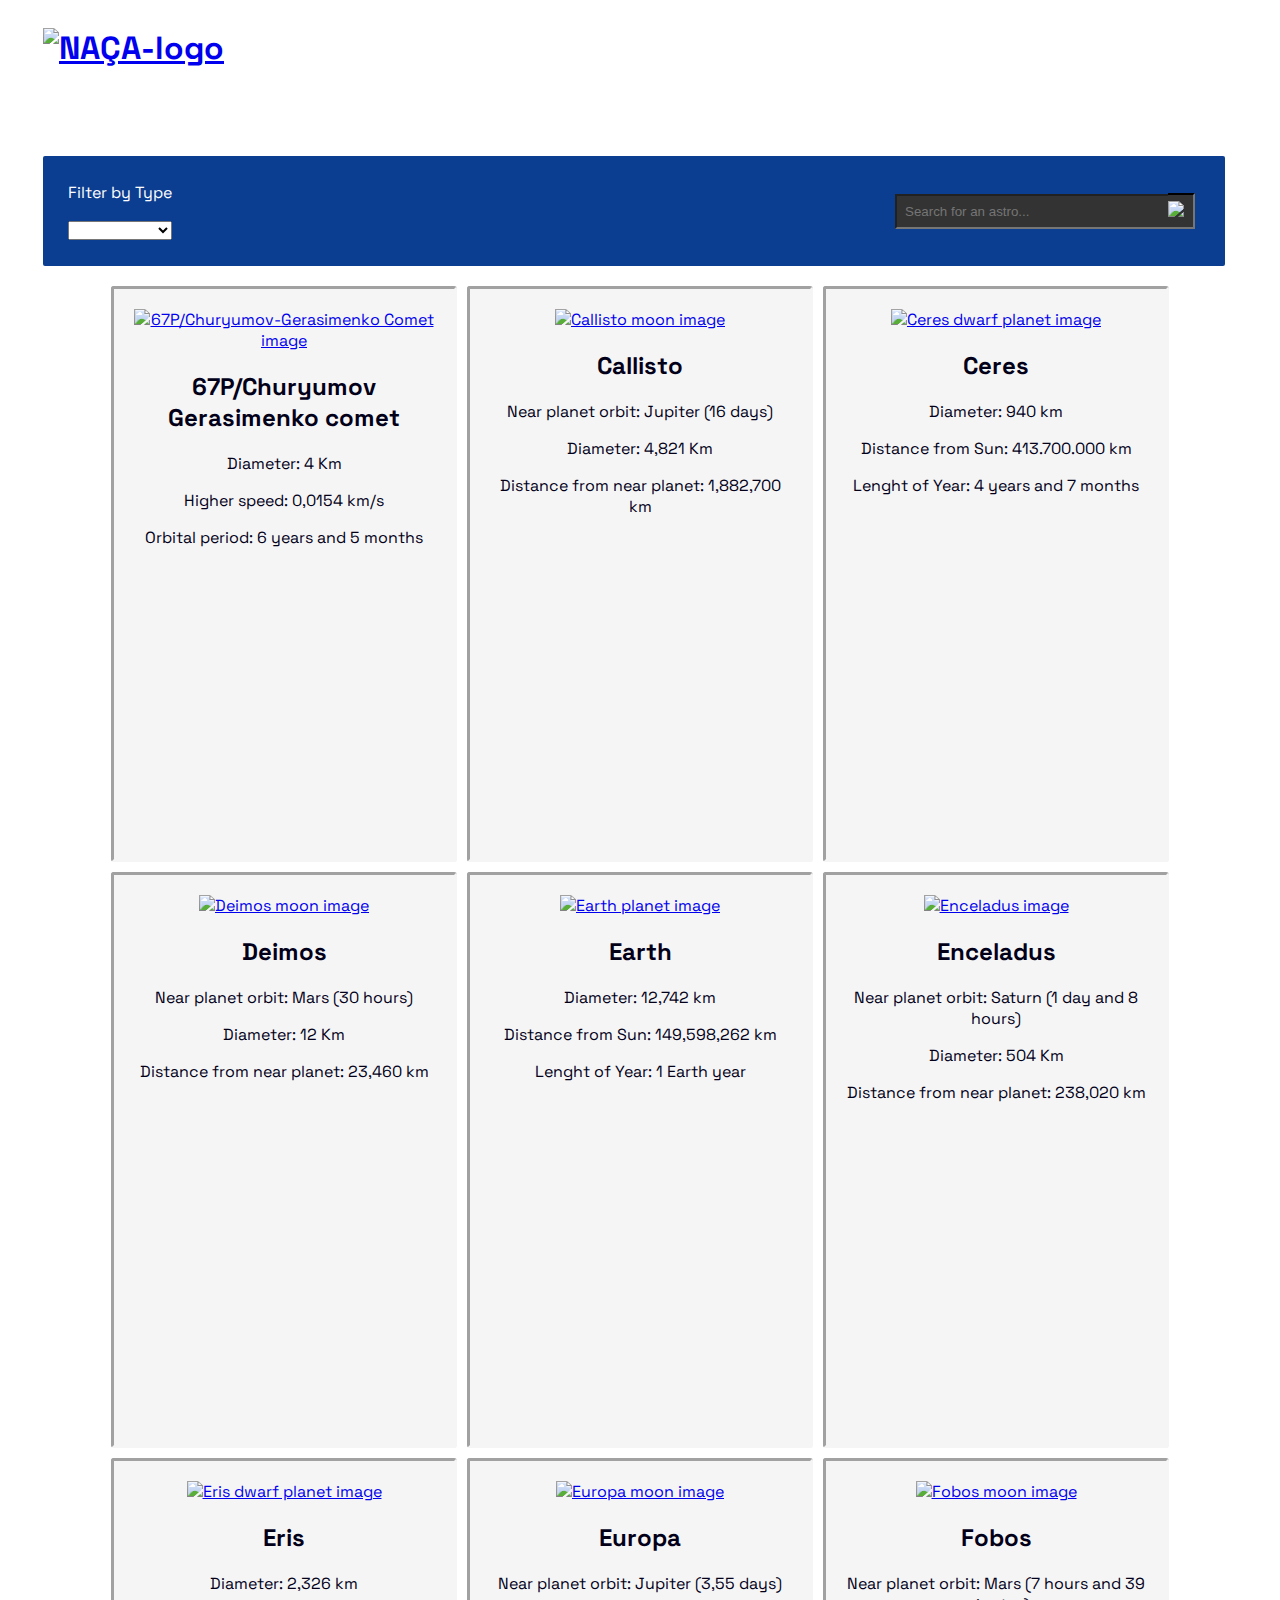
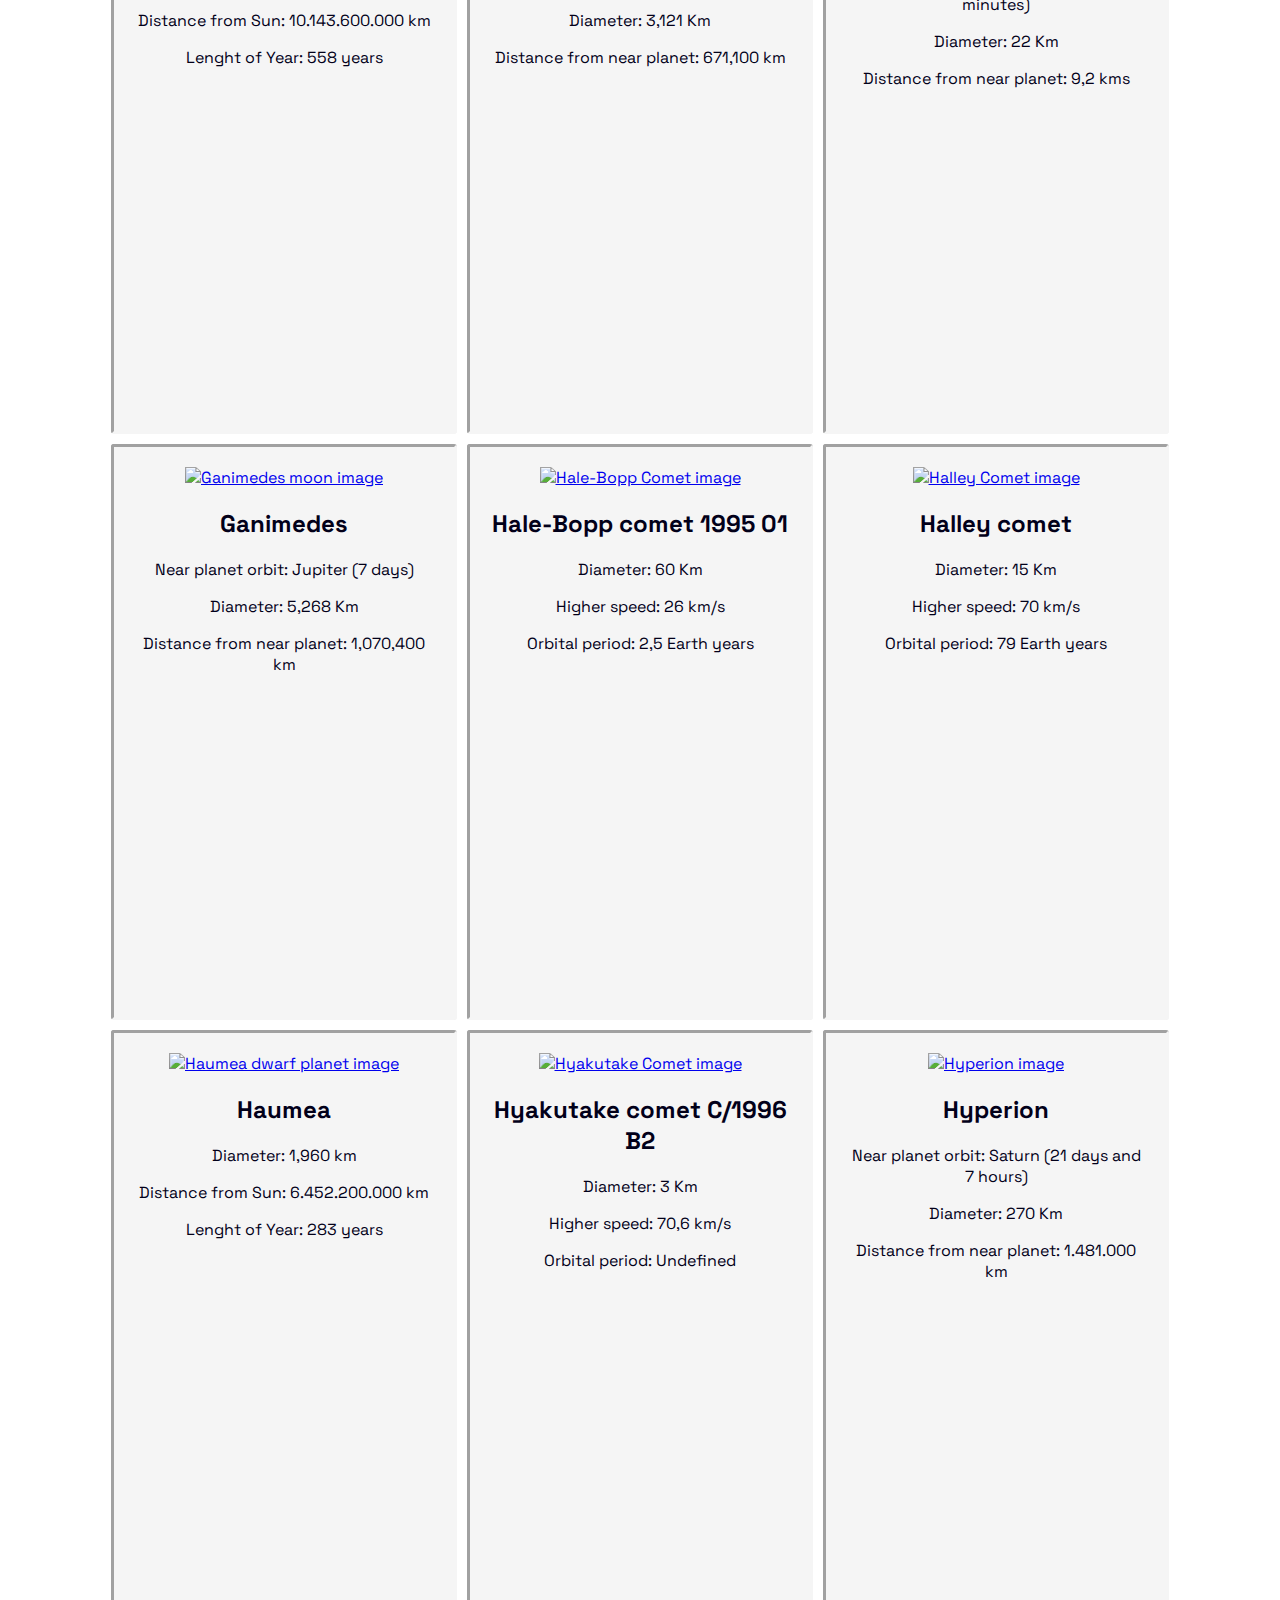
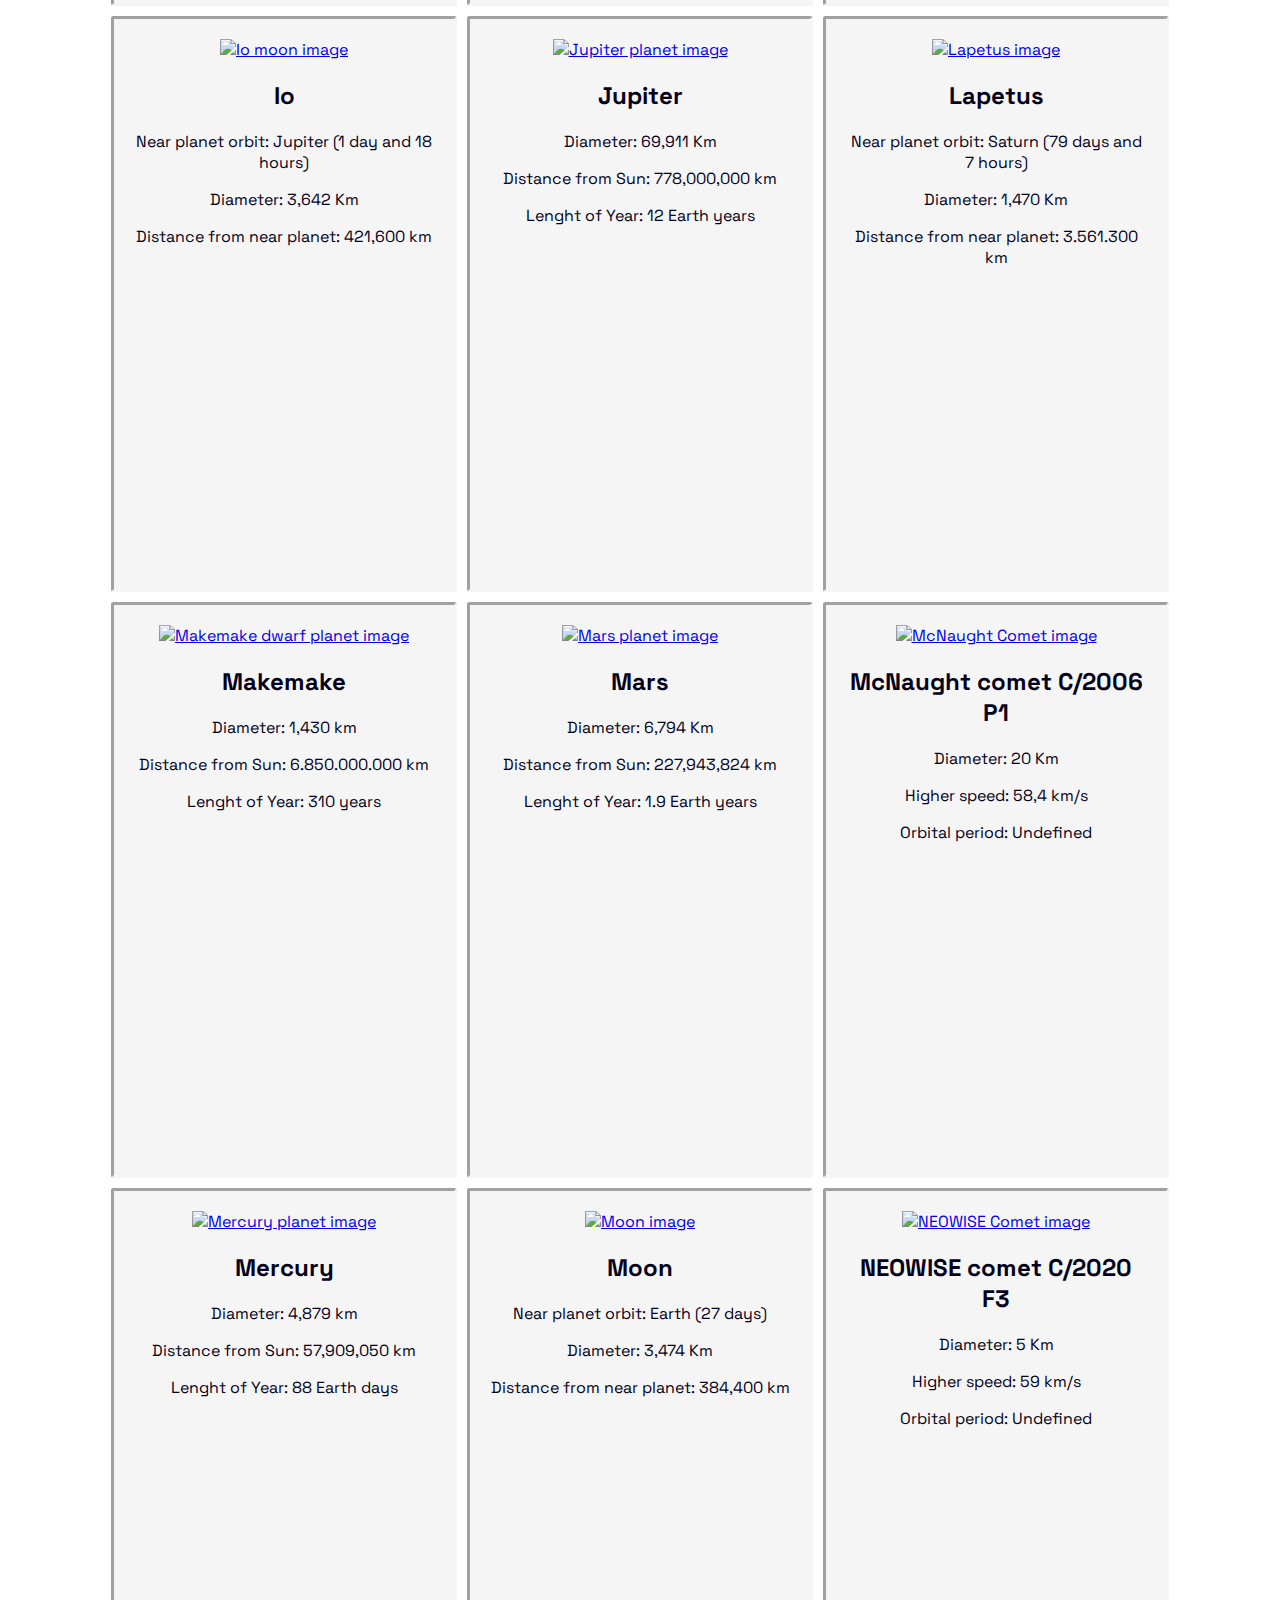
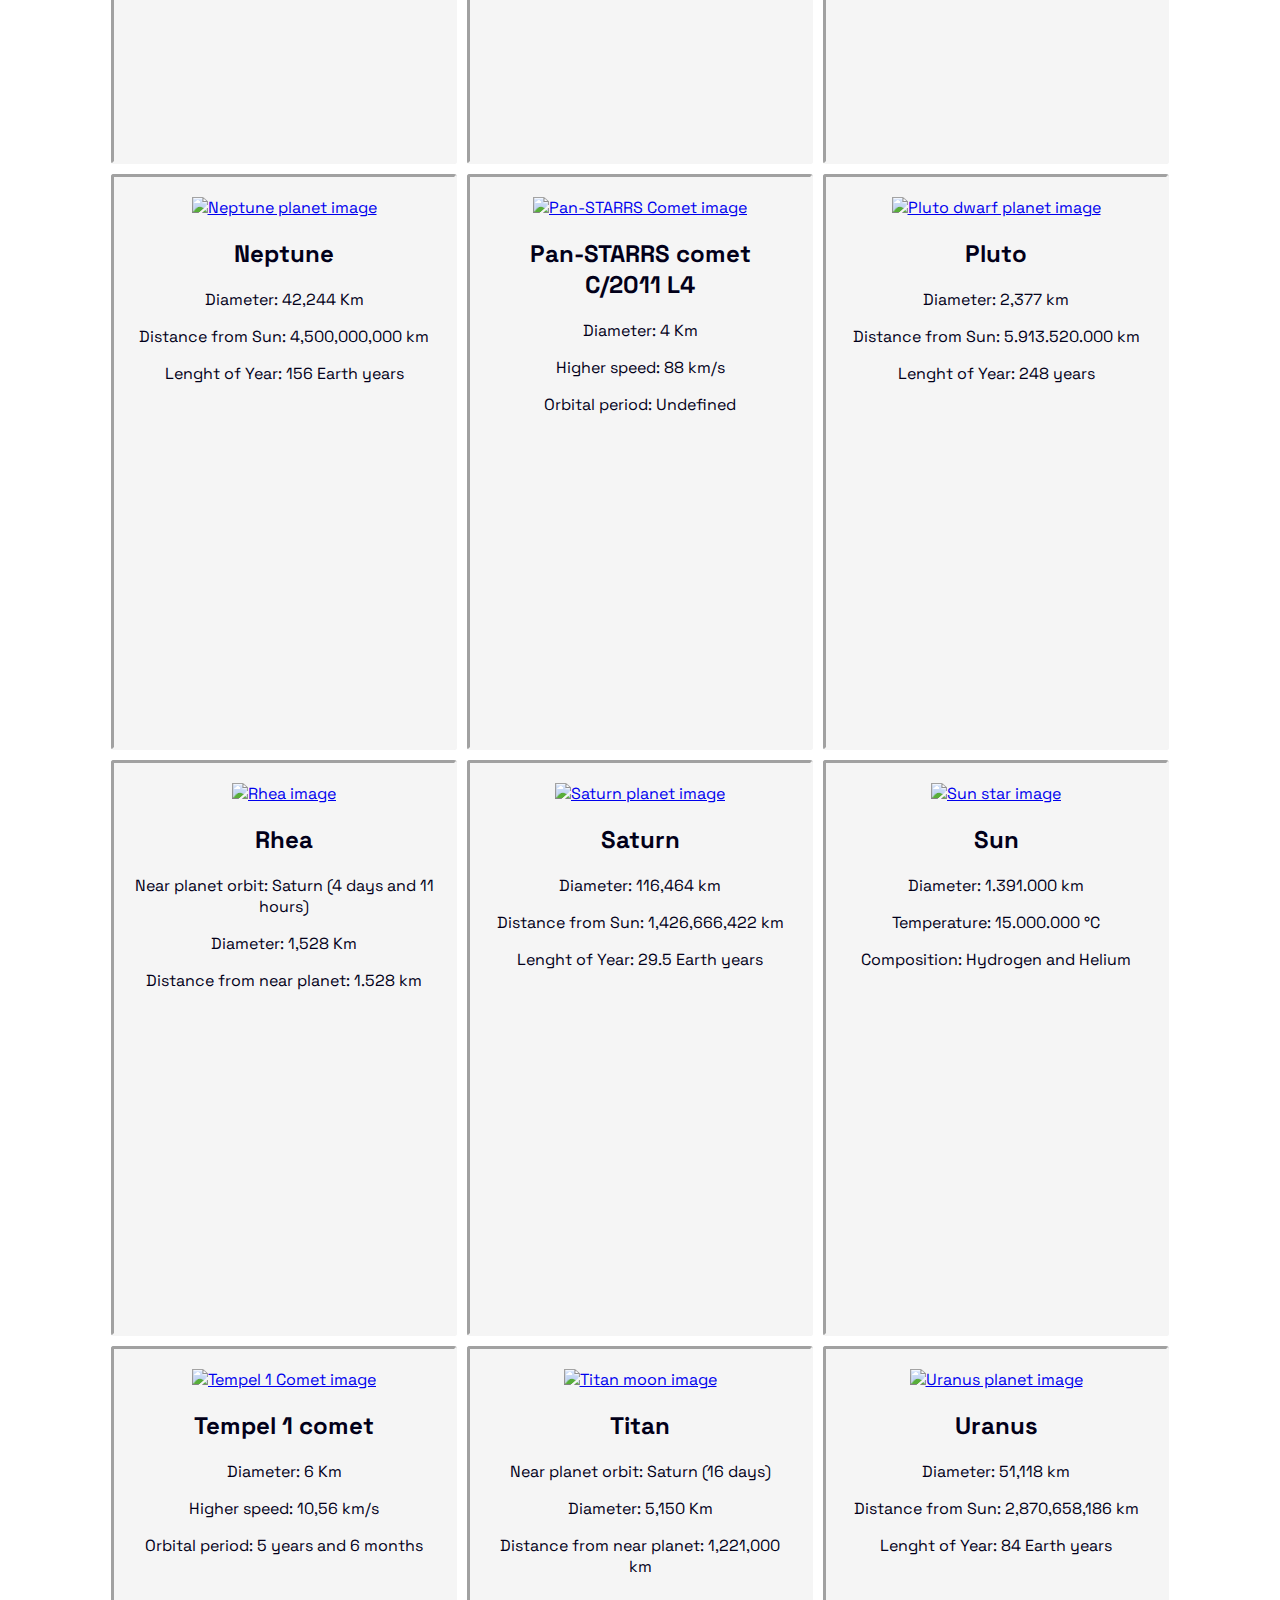
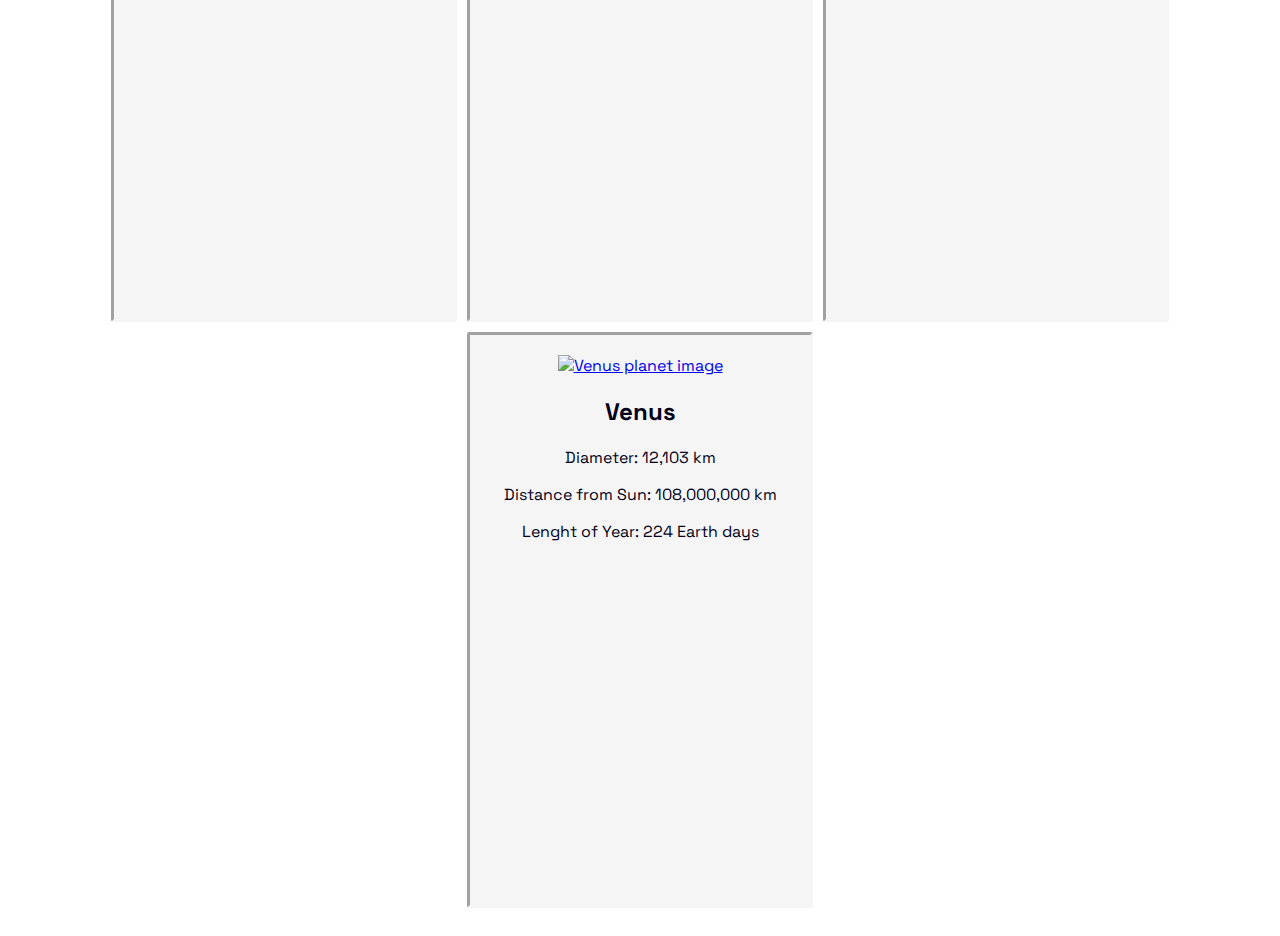
==== index.html @ b2de6e8f "Update index.html" ====
<!DOCTYPE html>
<html lang="en">
    <head>
        <meta charset="UTF-8">
        <meta name="viewport" content="width=device-width, initial-scale=1.0">
        <title>Solar System Viewer</title>
        <link rel="stylesheet" href="src/css/estilos.css" type="text/css">
        <link rel="preconnect" href="https://fonts.googleapis.com">
        <link rel="preconnect" href="https://fonts.gstatic.com" crossorigin>
        <link href="https://fonts.googleapis.com/css2?family=Space+Grotesk&display=swap" rel="stylesheet">
    </head>
    <body>
        <div id="root">
            <header>
                <a href="https://mreldesign.github.io/N-Solar-System-Viewer/" target="_blank">
                <img src="https://i.postimg.cc/8CbN8zVS/NASA-logo.png" border="0" alt="NAÇA-logo"/></a>
                <h1>Solar System Viewer</h1>
            </header>
            <section class="search-filter-container">
                <div class="filter-bar">
                    <label for="astro-options" class="filter-title">
                        <p>Filter by Type</p>
                    </label>
                    <select id="astro-options" autocomplete="off" class="astro-options" alt="choose an option">
                        <option disabled value selected></option>
                        <option>All</option>
                        <option>Comets</option>
                        <option>Dwarf planets</option>
                        <option>Moons</option>
                        <option>Planets</option>
                        <option>Stars</option>
                    </select>
                </div>
                <div class="search-bar">
                    <input id="input" type="text" placeholder="Search for an astro..." class="input">
                    <label for="input">
                        <img src="https://i.postimg.cc/Pq0G8Qsh/searchiconbetter.png" alt="search bar">
                    </label>
                </div>
            </section>
            <main>
                <div class="astro-card-container">

                    <div class="astro-card-information" data-type="Comets">
                        <a href="https://mreldesign.github.io/N-Solar-System-Viewer/" target="_blank">
                        <img src="https://i.postimg.cc/Rq5fjwYM/astro-card-67p-churyumov-gerasimenko.jpg" border="0" alt="67P/Churyumov-Gerasimenko Comet image"/></a>
                        <h2 class="astro-card-name">67P/Churyumov Gerasimenko comet</h2>
                        <p>
                            Diameter: 
                            <span>4 Km</span>
                        </p>
                        <p>
                            Higher speed: 
                            <span>0,0154 km/s</span>
                        </p>
                        <p>
                            Orbital period: 
                            <span>6 years and 5 months</span>
                        </p>
                    </div>

                    <div class="astro-card-information" data-type="Moons">
                        <a href="https://mreldesign.github.io/N-Solar-System-Viewer/" target="_blank">
                        <img src="https://i.postimg.cc/P57vPQ99/astro-card-callisto.jpg" border="0" alt="Callisto moon image"/></a>
                        <h2 class="astro-card-name">Callisto</h2>
                    
                        <p>
                            Near planet orbit: 
                            <span>Jupiter (16 days)</span>
                        </p>
                        <p>
                            Diameter: 
                            <span>4,821 Km</span>
                        </p>
                        <p>
                            Distance from near planet: 
                            <span>1,882,700 km</span>
                        </p>
                    </div>

                    <div class="astro-card-information" data-type="Dwarf planets">
                        <a href="https://mreldesign.github.io/N-Solar-System-Viewer/" target="_blank"> 
                        <img src="https://i.postimg.cc/NG3RWjQF/astro-card-ceres.jpg" border="0" alt="Ceres dwarf planet image"/></a>
                        <h2 class="astro-card-name">Ceres</h2>
                        <p>
                            Diameter: 
                            <span>940 km</span>
                        </p>
                        <p>
                            Distance from Sun: 
                            <span>413.700.000 km</span>
                        </p>
                        <p>
                            Lenght of Year: 
                            <span>4 years and 7 months</span>
                        </p>
                    </div>

                    <div class="astro-card-information" data-type="Moons">
                        <a href="https://mreldesign.github.io/N-Solar-System-Viewer/" target="_blank">
                        <img src="https://i.postimg.cc/kGMndq0x/astro-card-deimos.jpg" border="0" alt="Deimos moon image"/></a>
                        <h2 class="astro-card-name">Deimos</h2>
                    
                        <p>
                            Near planet orbit: 
                            <span>Mars (30 hours)</span>
                        </p>
                        <p>
                            Diameter: 
                            <span>12 Km</span>
                        </p>
                        <p>
                            Distance from near planet: 
                            <span>23,460 km</span>
                        </p>
                    </div>

                    <div class="astro-card-information" data-type="Planets">
                        <a href="https://mreldesign.github.io/N-Solar-System-Viewer/" target="_blank"> 
                        <img src="https://i.postimg.cc/nLyKW2wZ/astro-card-earth.jpg" border="0" alt="Earth planet image"/></a>
                        <h2 class="astro-card-name">Earth</h2>
                        <p>
                            Diameter: 
                            <span>12,742 km</span>
                        </p>
                        <p>
                            Distance from Sun: 
                            <span>149,598,262 km</span>
                        </p>
                        <p>
                            Lenght of Year: 
                            <span>1 Earth year</span>
                        </p>
                    </div>

                    <div class="astro-card-information" data-type="Moons">
                        <a href="https://mreldesign.github.io/N-Solar-System-Viewer/" target="_blank">
                        <img src="https://i.postimg.cc/C13XQP5L/astro-card-enceladus.jpg" border="0" alt="Enceladus image"/></a>
                        <h2 class="astro-card-name">Enceladus</h2>
                    
                        <p>
                            Near planet orbit: 
                            <span>Saturn (1 day and 8 hours)</span>
                        </p>
                        <p>
                            Diameter: 
                            <span>504 Km</span>
                        </p>
                        <p>
                            Distance from near planet: 
                            <span>238,020 km</span>
                        </p>
                    </div>

                    <div class="astro-card-information" data-type="Dwarf planets">
                        <a href="https://mreldesign.github.io/N-Solar-System-Viewer/" target="_blank"> 
                        <img src="https://i.postimg.cc/bJ9bfQgR/astro-card-eris.jpg" border="0" alt="Eris dwarf planet image"/></a>
                        <h2 class="astro-card-name">Eris</h2>
                        <p>
                            Diameter: 
                            <span>2,326 km</span>
                        </p>
                        <p>
                            Distance from Sun: 
                            <span>10.143.600.000 km</span>
                        </p>
                        <p>
                            Lenght of Year: 
                            <span>558 years</span>
                        </p>
                    </div>
                
                    <div class="astro-card-information" data-type="Moons">
                        <a href="https://mreldesign.github.io/N-Solar-System-Viewer/" target="_blank">
                        <img src="https://i.postimg.cc/Vshyg8cM/astro-card-europa.jpg" border="0" alt="Europa moon image"/></a>
                        <h2 class="astro-card-name">Europa</h2>
                    
                        <p>
                            Near planet orbit: 
                            <span>Jupiter (3,55 days)</span>
                        </p>
                        <p>
                            Diameter: 
                            <span>3,121 Km</span>
                        </p>
                        <p>
                            Distance from near planet: 
                            <span>671,100 km</span>
                        </p>
                    </div>

                    <div class="astro-card-information" data-type="Moons">
                        <a href="https://mreldesign.github.io/N-Solar-System-Viewer/" target="_blank">
                        <img src="https://i.postimg.cc/CLWkx6Fn/astro-card-fobos.jpg" border="0" alt="Fobos moon image"/></a>
                        <h2 class="astro-card-name">Fobos</h2>
                    
                        <p>
                            Near planet orbit: 
                            <span>Mars (7 hours and 39 minutes)</span>
                        </p>
                        <p>
                            Diameter: 
                            <span>22 Km</span>
                        </p>
                        <p>
                            Distance from near planet: 
                            <span>9,2 kms</span>
                        </p>
                    </div>

                    <div class="astro-card-information" data-type="Moons">
                        <a href="https://mreldesign.github.io/N-Solar-System-Viewer/" target="_blank">
                        <img src="https://i.postimg.cc/fWFmF5qy/astro-card-ganimedes.jpg" border="0" alt="Ganimedes moon image"/></a>
                        <h2 class="astro-card-name">Ganimedes</h2>
                    
                        <p>
                            Near planet orbit: 
                            <span>Jupiter (7 days)</span>
                        </p>
                        <p>
                            Diameter: 
                            <span>5,268 Km</span>
                        </p>
                        <p>
                            Distance from near planet: 
                            <span>1,070,400 km</span>
                        </p>
                    </div>

                    <div class="astro-card-information" data-type="Comets">
                        <a href="https://mreldesign.github.io/N-Solar-System-Viewer/" target="_blank">
                        <img src="https://i.postimg.cc/5tZX6g89/astro-card-hale-bopp.jpg" border="0" alt="Hale-Bopp Comet image"/></a>
                        <h2 class="astro-card-name">Hale-Bopp comet 1995 01</h2>
                        <p>
                            Diameter: 
                            <span>60 Km</span>
                        </p>
                        <p>
                            Higher speed: 
                            <span>26 km/s</span>
                        </p>
                        <p>
                            Orbital period: 
                            <span>2,5 Earth years</span>
                        </p>
                    </div>
                
                    <div class="astro-card-information" data-type="Comets">
                        <a href="https://mreldesign.github.io/N-Solar-System-Viewer/" target="_blank">
                        <img src="https://i.postimg.cc/QCZhtJtS/astro-card-halleycomet.jpg" border="0" alt="Halley Comet image"/></a>
                        <h2 class="astro-card-name">Halley comet</h2>
                        <p>
                            Diameter: 
                            <span>15 Km</span>
                        </p>
                        <p>
                            Higher speed: 
                            <span>70 km/s</span>
                        </p>
                        <p>
                            Orbital period: 
                            <span>79 Earth years</span>
                        </p>
                    </div>

                    <div class="astro-card-information" data-type="Dwarf planets">
                        <a href="https://mreldesign.github.io/N-Solar-System-Viewer/" target="_blank"> 
                        <img src="https://i.postimg.cc/wThF2bS1/astro-card-haumea.jpg" border="0" alt="Haumea dwarf planet image"/></a>
                        <h2 class="astro-card-name">Haumea</h2>
                        <p>
                            Diameter: 
                            <span>1,960 km</span>
                        </p>
                        <p>
                            Distance from Sun: 
                            <span>6.452.200.000 km</span>
                        </p>
                        <p>
                            Lenght of Year: 
                            <span>283 years</span>
                        </p>
                    </div>

                    <div class="astro-card-information" data-type="Comets">
                        <a href="https://mreldesign.github.io/N-Solar-System-Viewer/" target="_blank">
                        <img src="https://i.postimg.cc/sgDgTq30/astro-card-hyakutake.jpg" border="0" alt="Hyakutake Comet image"/></a>
                        <h2 class="astro-card-name">Hyakutake comet C/1996 B2</h2>
                        <p>
                            Diameter: 
                            <span>3 Km</span>
                        </p>
                        <p>
                            Higher speed: 
                            <span>70,6 km/s</span>
                        </p>
                        <p>
                            Orbital period: 
                            <span>Undefined</span>
                        </p>
                    </div>

                    <div class="astro-card-information" data-type="Moons">
                        <a href="https://mreldesign.github.io/N-Solar-System-Viewer/" target="_blank">
                        <img src="https://i.postimg.cc/CKW82Xy2/astro-card-hyperion.jpg" border="0" alt="Hyperion image"/></a>
                        <h2 class="astro-card-name">Hyperion</h2>
                    
                        <p>
                            Near planet orbit: 
                            <span>Saturn (21 days and 7 hours)</span>
                        </p>
                        <p>
                            Diameter: 
                            <span>270 Km</span>
                        </p>
                        <p>
                            Distance from near planet: 
                            <span>1.481.000 km</span>
                        </p>
                    </div>

                    <div class="astro-card-information" data-type="Moons">
                        <a href="https://mreldesign.github.io/N-Solar-System-Viewer/" target="_blank">
                        <img src="https://i.postimg.cc/sfhSS7Kh/astro-card-io.jpg" border="0" alt="Io moon image"/></a>
                        <h2 class="astro-card-name">Io</h2>
                    
                        <p>
                            Near planet orbit: 
                            <span>Jupiter (1 day and 18 hours)</span>
                        </p>
                        <p>
                            Diameter: 
                            <span>3,642 Km</span>
                        </p>
                        <p>
                            Distance from near planet: 
                            <span>421,600 km</span>
                        </p>
                    </div>

                    <div class="astro-card-information" data-type="Planets">
                        <a href="https://mreldesign.github.io/N-Solar-System-Viewer/" target="_blank">
                        <img src="https://i.postimg.cc/bws4cKWK/astro-card-jupiter.jpg" border="0" alt="Jupiter planet image"/></a>
                        <h2 class="astro-card-name">Jupiter</h2>
                        <p>
                            Diameter: 
                            <span>69,911 Km</span>
                        </p>
                        <p>
                            Distance from Sun: 
                            <span>778,000,000 km</span>
                        </p>
                        <p>
                            Lenght of Year: 
                            <span>12 Earth years</span>
                        </p>
                    </div>

                    <div class="astro-card-information" data-type="Moons">
                        <a href="https://mreldesign.github.io/N-Solar-System-Viewer/" target="_blank">
                        <img src="https://i.postimg.cc/Hk1Z18T3/astro-card-lapetus.jpg" border="0" alt="Lapetus image"/></a>
                        <h2 class="astro-card-name">Lapetus</h2>
                    
                        <p>
                            Near planet orbit: 
                            <span>Saturn (79 days and 7 hours)</span>
                        </p>
                        <p>
                            Diameter: 
                            <span>1,470 Km</span>
                        </p>
                        <p>
                            Distance from near planet: 
                            <span>3.561.300 km</span>
                        </p>
                    </div>

                    <div class="astro-card-information" data-type="Dwarf planets">
                        <a href="https://mreldesign.github.io/N-Solar-System-Viewer/" target="_blank"> 
                        <img src="https://i.postimg.cc/yNs1T5ss/astro-card-makemake.jpg" border="0" alt="Makemake dwarf planet image"/></a>
                        <h2 class="astro-card-name">Makemake</h2>
                        <p>
                            Diameter: 
                            <span>1,430 km</span>
                        </p>
                        <p>
                            Distance from Sun: 
                            <span>6.850.000.000 km</span>
                        </p>
                        <p>
                            Lenght of Year: 
                            <span>310 years</span>
                        </p>
                    </div>
                    
                    <div class="astro-card-information" data-type="Planets">
                        <a href="https://mreldesign.github.io/N-Solar-System-Viewer/" target="_blank">
                        <img src="https://i.postimg.cc/6qPgM11h/astro-card-mars.jpg" border="0" alt="Mars planet image"/></a>
                        <h2 class="astro-card-name">Mars</h2>
                        <p>
                            Diameter: 
                            <span>6,794 Km</span>
                        </p>
                        <p>
                            Distance from Sun: 
                            <span>227,943,824 km</span>
                        </p>
                        <p>
                            Lenght of Year: 
                            <span>1.9 Earth years</span>
                        </p>
                    </div>

                    <div class="astro-card-information" data-type="Comets">
                        <a href="https://mreldesign.github.io/N-Solar-System-Viewer/" target="_blank">
                        <img src="https://i.postimg.cc/66njYWWY/astro-card-mcnaught.jpg" border="0" alt="McNaught Comet image"/></a>
                        <h2 class="astro-card-name">McNaught comet C/2006 P1</h2>
                        <p>
                            Diameter: 
                            <span>20 Km</span>
                        </p>
                        <p>
                            Higher speed: 
                            <span>58,4 km/s</span>
                        </p>
                        <p>
                            Orbital period: 
                            <span>Undefined</span>
                        </p>
                    </div>

                    <div class="astro-card-information" data-type="Planets">
                        <a href="https://mreldesign.github.io/N-Solar-System-Viewer/" target="_blank">
                        <img src="https://i.postimg.cc/tg8k6tGY/astro-card-mercury.jpg" border="0" alt="Mercury planet image"/></a>
                        <h2 class="astro-card-name">Mercury</h2>
                        <p>
                            Diameter: 
                            <span>4,879 km</span>
                        </p>
                        <p>
                            Distance from Sun: 
                            <span>57,909,050 km</span>
                        </p>
                        <p>
                            Lenght of Year: 
                            <span>88 Earth days</span>
                        </p>
                    </div>

                    <div class="astro-card-information" data-type="Moons">
                        <a href="https://mreldesign.github.io/N-Solar-System-Viewer/" target="_blank">
                        <img src="https://i.postimg.cc/NjVpp9Cm/astro-card-moon.jpg" border="0" alt="Moon image"/></a>
                        <h2 class="astro-card-name">Moon</h2>
                    
                        <p>
                            Near planet orbit: 
                            <span>Earth (27 days)</span>
                        </p>
                        <p>
                            Diameter: 
                            <span>3,474 Km</span>
                        </p>
                        <p>
                            Distance from near planet: 
                            <span>384,400 km</span>
                        </p>
                    </div>

                    <div class="astro-card-information" data-type="Comets">
                        <a href="https://mreldesign.github.io/N-Solar-System-Viewer/" target="_blank">
                        <img src="https://i.postimg.cc/FzfbwxcM/astro-card-neowise.jpg" border="0" alt="NEOWISE Comet image"/></a>
                        <h2 class="astro-card-name">NEOWISE comet C/2020 F3</h2>
                        <p>
                            Diameter: 
                            <span>5 Km</span>
                        </p>
                        <p>
                            Higher speed: 
                            <span>59 km/s</span>
                        </p>
                        <p>
                            Orbital period: 
                            <span>Undefined</span>
                        </p>
                    </div>

                    <div class="astro-card-information" data-type="Planets">
                        <a href="https://mreldesign.github.io/N-Solar-System-Viewer/" target="_blank">
                        <img src="https://i.postimg.cc/fL4Ts1Wv/astro-card-neptune.jpg" border="0" alt="Neptune planet image"/></a>
                        <h2 class="astro-card-name">Neptune</h2>
                        <p>
                            Diameter: 
                            <span>42,244 Km</span>
                        </p>
                        <p>
                            Distance from Sun: 
                            <span>4,500,000,000 km</span>
                        </p>
                        <p>
                            Lenght of Year: 
                            <span>156 Earth years</span>
                        </p>
                    </div>

                    <div class="astro-card-information" data-type="Comets">
                        <a href="https://mreldesign.github.io/N-Solar-System-Viewer/" target="_blank">
                        <img src="https://i.postimg.cc/jq1fwP01/astro-card-pan-stars.jpg" border="0" alt="Pan-STARRS Comet image"/></a>
                        <h2 class="astro-card-name">Pan-STARRS comet C/2011 L4</h2>
                        <p>
                            Diameter: 
                            <span>4 Km</span>
                        </p>
                        <p>
                            Higher speed: 
                            <span>88 km/s</span>
                        </p>
                        <p>
                            Orbital period: 
                            <span>Undefined</span>
                        </p>
                    </div>

                    <div class="astro-card-information" data-type="Dwarf planets">
                        <a href="https://mreldesign.github.io/N-Solar-System-Viewer/" target="_blank"> 
                        <img src="https://i.postimg.cc/d3LLQ6X2/astro-card-pluto.jpg" border="0" alt="Pluto dwarf planet image"/></a>
                        <h2 class="astro-card-name">Pluto</h2>
                        <p>
                            Diameter: 
                            <span>2,377 km</span>
                        </p>
                        <p>
                            Distance from Sun: 
                            <span>5.913.520.000 km</span>
                        </p>
                        <p>
                            Lenght of Year: 
                            <span>248 years</span>
                        </p>
                    </div>

                    <div class="astro-card-information" data-type="Moons">
                        <a href="https://mreldesign.github.io/N-Solar-System-Viewer/" target="_blank">
                        <img src="https://i.postimg.cc/mgCbT5KM/astro-card-rhea.jpg" border="0" alt="Rhea image"/></a>
                        <h2 class="astro-card-name">Rhea</h2>
                    
                        <p>
                            Near planet orbit: 
                            <span>Saturn (4 days and 11 hours)</span>
                        </p>
                        <p>
                            Diameter: 
                            <span>1,528 Km</span>
                        </p>
                        <p>
                            Distance from near planet: 
                            <span>1.528 km</span>
                        </p>
                    </div>
                    
                    <div class="astro-card-information" data-type="Planets">
                        <a href="https://mreldesign.github.io/N-Solar-System-Viewer/" target="_blank">
                        <img src="https://i.postimg.cc/wBK4yZC8/astro-card-saturn.jpg" border="0" alt="Saturn planet image"/></a>
                        <h2 class="astro-card-name">Saturn</h2>
                        <p>
                            Diameter: 
                            <span>116,464 km</span>
                        </p>
                        <p>
                            Distance from Sun: 
                            <span>1,426,666,422 km</span>
                        </p>
                        <p>
                            Lenght of Year: 
                            <span>29.5 Earth years</span>
                        </p>
                    </div>
                
                    <div class="astro-card-information" data-type="Stars">
                        <a href="https://mreldesign.github.io/N-Solar-System-Viewer/" target="_blank">
                        <img src="https://i.postimg.cc/d1BcppPG/astro-card-sun.jpg" border="0" alt="Sun star image"/></a>
                        <h2 class="astro-card-name">Sun</h2>
                        <p>
                            Diameter: 
                            <span>1.391.000 km</span>
                        </p>
                        <p>
                            Temperature: 
                            <span>15.000.000 °C</span>
                        </p>
                        <p>
                            Composition:
                            <span>Hydrogen and Helium</span>
                        </p>
                    </div>

                    <div class="astro-card-information" data-type="Comets">
                        <a href="https://mreldesign.github.io/N-Solar-System-Viewer/" target="_blank">
                        <img src="https://i.postimg.cc/L5FcC8pr/astro-card-tempel-1.jpg" border="0" alt="Tempel 1 Comet image"/></a>
                        <h2 class="astro-card-name">Tempel 1 comet</h2>
                        <p>
                            Diameter: 
                            <span>6 Km</span>
                        </p>
                        <p>
                            Higher speed: 
                            <span>10,56 km/s</span>
                        </p>
                        <p>
                            Orbital period: 
                            <span>5 years and 6 months</span>
                        </p>
                    </div>

                    <div class="astro-card-information" data-type="Moons">
                        <a href="https://mreldesign.github.io/N-Solar-System-Viewer/" target="_blank">
                        <img src="https://i.postimg.cc/JnkWbvMw/astro-card-titan.jpg" border="0" alt="Titan moon image"/></a>
                        <h2 class="astro-card-name">Titan</h2>
                    
                        <p>
                            Near planet orbit: 
                            <span>Saturn (16 days)</span>
                        </p>
                        <p>
                            Diameter: 
                            <span>5,150 Km</span>
                        </p>
                        <p>
                            Distance from near planet: 
                            <span>1,221,000 km</span>
                        </p>
                    </div>

                    <div class="astro-card-information" data-type="Planets">
                        <a href="https://mreldesign.github.io/N-Solar-System-Viewer/" target="_blank">
                        <img src="https://i.postimg.cc/fRDM8Y28/astro-card-uranus.jpg" border="0" alt="Uranus planet image"/></a>
                        <h2 class="astro-card-name">Uranus</h2>
                        <p>
                            Diameter: 
                            <span>51,118 km</span>
                        </p>
                        <p>
                            Distance from Sun: 
                            <span>2,870,658,186 km</span>
                        </p>
                        <p>
                            Lenght of Year: 
                            <span>84 Earth years</span>
                        </p>
                    </div>

                    <div class="astro-card-information" data-type="Planets">
                        <a href="https://mreldesign.github.io/N-Solar-System-Viewer/" target="_blank">
                        <img src="https://i.postimg.cc/QtQ5Py05/astro-card-venus.jpg" border="0" alt="Venus planet image"/></a>
                        <h2 class="astro-card-name">Venus</h2>
                        <p>
                            Diameter: 
                            <span>12,103 km</span>
                        </p>
                        <p>
                            Distance from Sun: 
                            <span>108,000,000 km</span>
                        </p>
                        <p>
                            Lenght of Year: 
                            <span>224 Earth days</span>
                        </p>
                    </div>
                
                </div>
            </main>
        </div>
        <script type="text/javascript" src="src/js/script.js"></script>
    </body>
</html>
---- src/css/estilos.css ----
body {
  font-family: 'Space Grotesk', sans-serif;
  background-image: url(https://i.postimg.cc/y6GypJJH/background.jpg);
  /* display: inline-block; */
}

header {
  padding-top: 20px;
  padding-left: 35px;
  font-weight: bold;
  font-size: 2em;
  text-align: right;
  color:white;
  display: flex;
}

h1 {
  padding-bottom: 16px;
  margin: 15px;
}

header img {
  width: 110px;
  height: 90px;
}

.search-filter-container {
  background-color: #0B3D91;
  display: flex;
  border-radius: 2px;
  padding-left: 15px;
  padding-right: 20px;
  margin-left: 35px;
  margin-right: 47px;
  color: white;
}

.search-bar, .filter-bar {
  flex: 1;
  padding: 10px;
}

.search-bar {
  display: flex;
  align-items: center;
  border: none;
  padding: 10px;
  max-width: 300px;
  color:white
}

.search-bar label {
  margin-right: none;
}

.search-bar input[type="text"] {
  outline: none;
  border-style: inset;
  flex: 1;
  border-right: none;
  padding: 8px;
  color: white;
}

#input {
  background-color: #333;
  display: block;
  max-width: 100%;
}

.search-bar img {
  background-color: #333;
  width: 18px;
  height: 21px;
  display: flex;
  padding-top: 6px;
  padding-bottom: 5px;
  border: 2px;
  padding-right: 7px;
  border-style: inset;
  border-left: none;
  border-right-color: #767676;
  border-bottom-color: #767676;
  border-top-color: #212121;
}

.filter-bar {
  padding-bottom: 50px;
  text-align: left;
  border-radius: 5px;
  width: 50px;
  height: 50px;
}

.astro-card-container {
  flex: 1 0 300px;
  color: rgb(2, 0, 25);
  padding: 5px;
  margin: 10px;
  display: flex;
  text-align: center;
  justify-content: center;
  flex-wrap: wrap;
}

.astro-card-information {
  width: 300px;
  height: 530px;
  background-color: whitesmoke;
  border-style:inset;
  border-color: whitesmoke;
  border-radius: 3px;
  padding: 20px;
  display: inline-block;
  vertical-align: bottom;
  margin: 5px;
}

.astro-card-information img {
  width: 280px;
  height: 280px;
}

main {
  display: flex;
  flex-wrap: wrap;
  gap: 20px;
}


@media (max-width: 848px){
  header img {
    max-width: 80px;
    max-height: 65px;
  }

  h1{
    font-size: 1em;
  }

  .search-bar{
    width: 250px;
    height: 90px;
    padding-right: 10px;
  }
}

@media (max-width: 600px){

  body {
    display: flex;
    flex-direction: column;
  }

  header img {
    max-width: 80px;
    max-height: 65px;
    display: flex;
  }

  header {
    padding-bottom: 20px;
    padding-right: 10px;
    padding-left: 10px;
    display: flex;
    justify-content: space-evenly;
  }

  h1{
    font-size: 0.7em;
    margin-left: 1px;
    margin-right: 1px;
    padding-bottom: 8px;
    padding-top: 8px;
    /* display: flex; */
    /* flex-direction: row; */
  }

  .search-bar{
    max-width: 299px;
    max-height: 100px;
    padding-right: 1px;
    padding-bottom: 1px;
    padding-left: 1px;
    max-width: 140px;
    display: contents;
    /* font-size: 0.9px; */
    /* display: flex; */
    /* display:  flex; */
    /* display: flex; */
  }

  #input {
    font-size: 0.5em;
    /* height: 17px; */
  }

  .search-bar img {
    height: 13.7px;
    width: 13px;
  }

  .filter-bar{
    padding-bottom: 20px;
    padding-top: 1px;
    padding-left: 11px;
    padding-right: 7px;
    font-size: 0.7em;
    max-width: 150px;
  }

  .search-filter-container{
    display: flex;
    padding-right: 10px;
    padding-left: 10px;
    margin-right: 25px;
    margin-left: 25px;
    margin: 1px;
    flex-direction: row;
    align-items: center;
  }

  .astro-card-information{
    width: 250px;
    /*height: 442px;*/
    height: 390px;
    margin-block-start: 0.7em;
    margin-block-end: 0.7em;
    margin-inline-start: 0px;
    margin-inline-end: 0px;
    padding: 10px;
    font-size: 0.8em;
  }

  .astro-card-information img {
    width: 233px;
    height: 233px;
  }

}
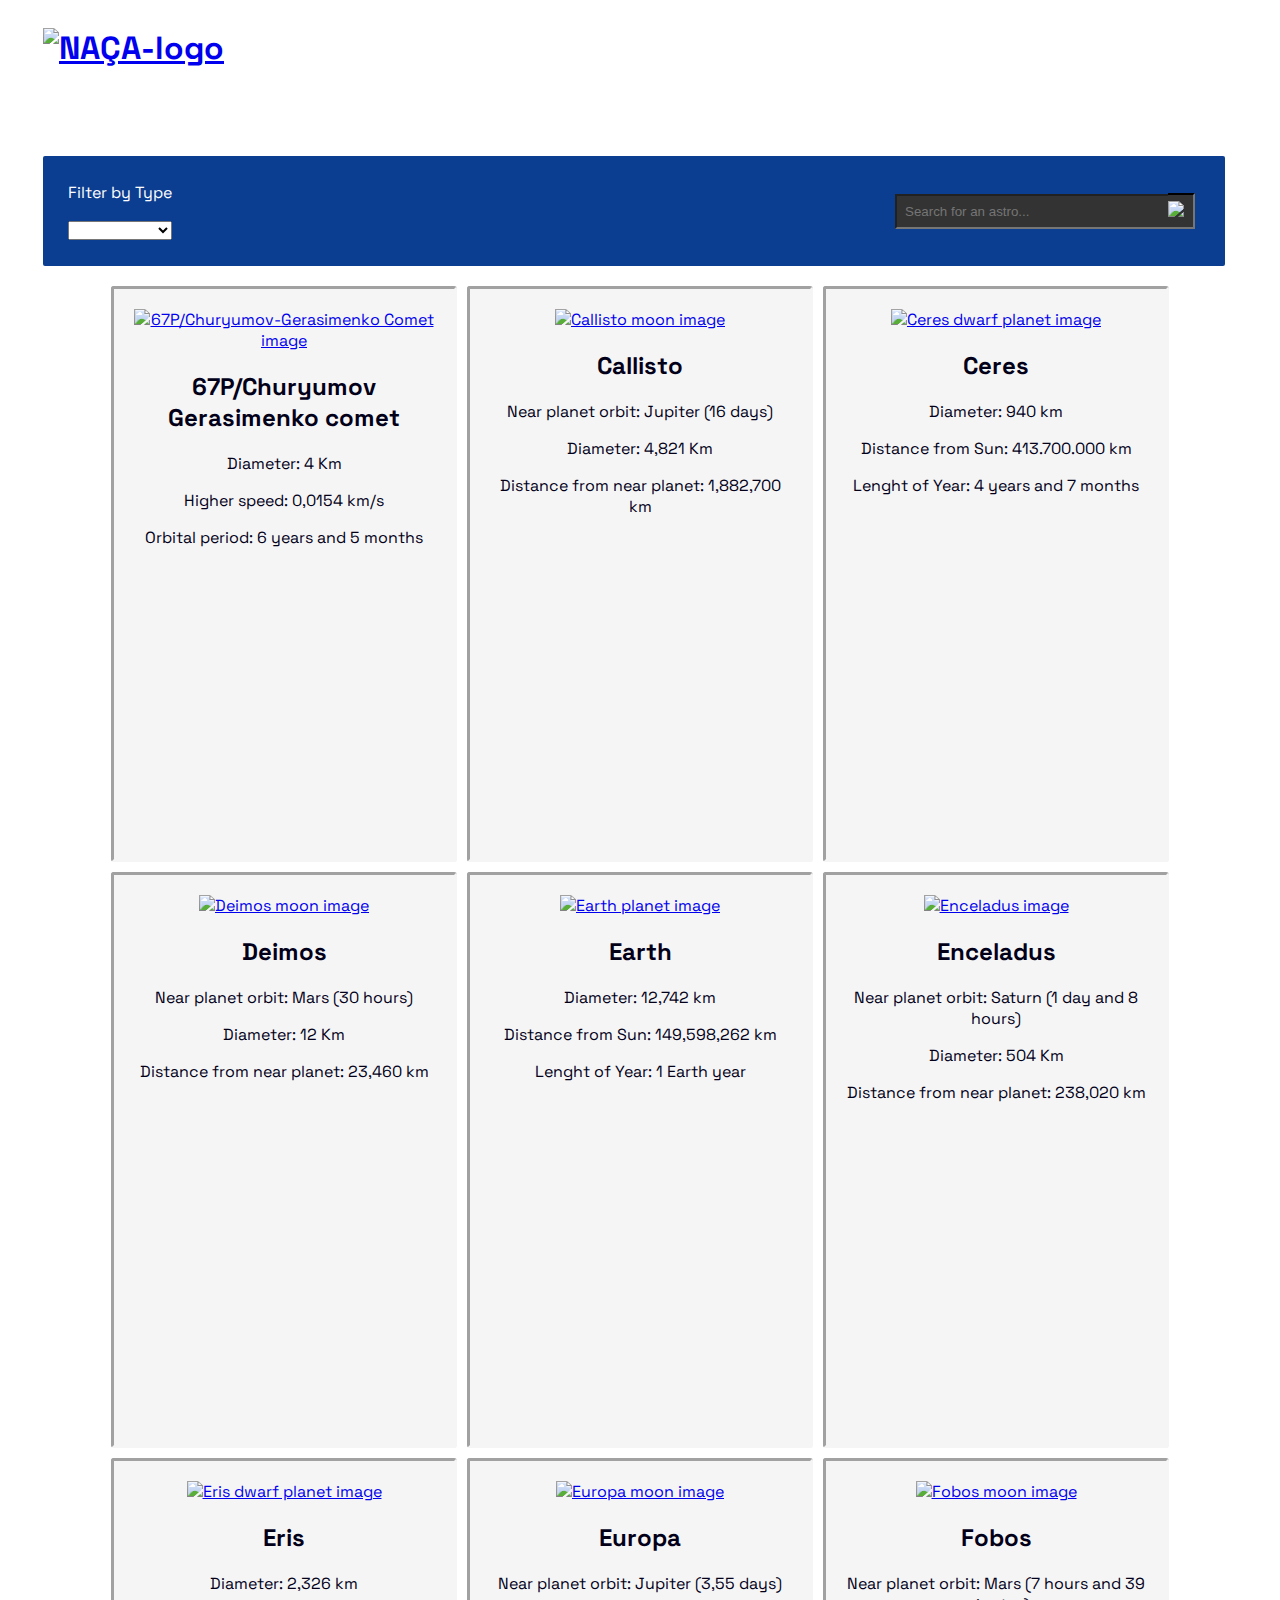
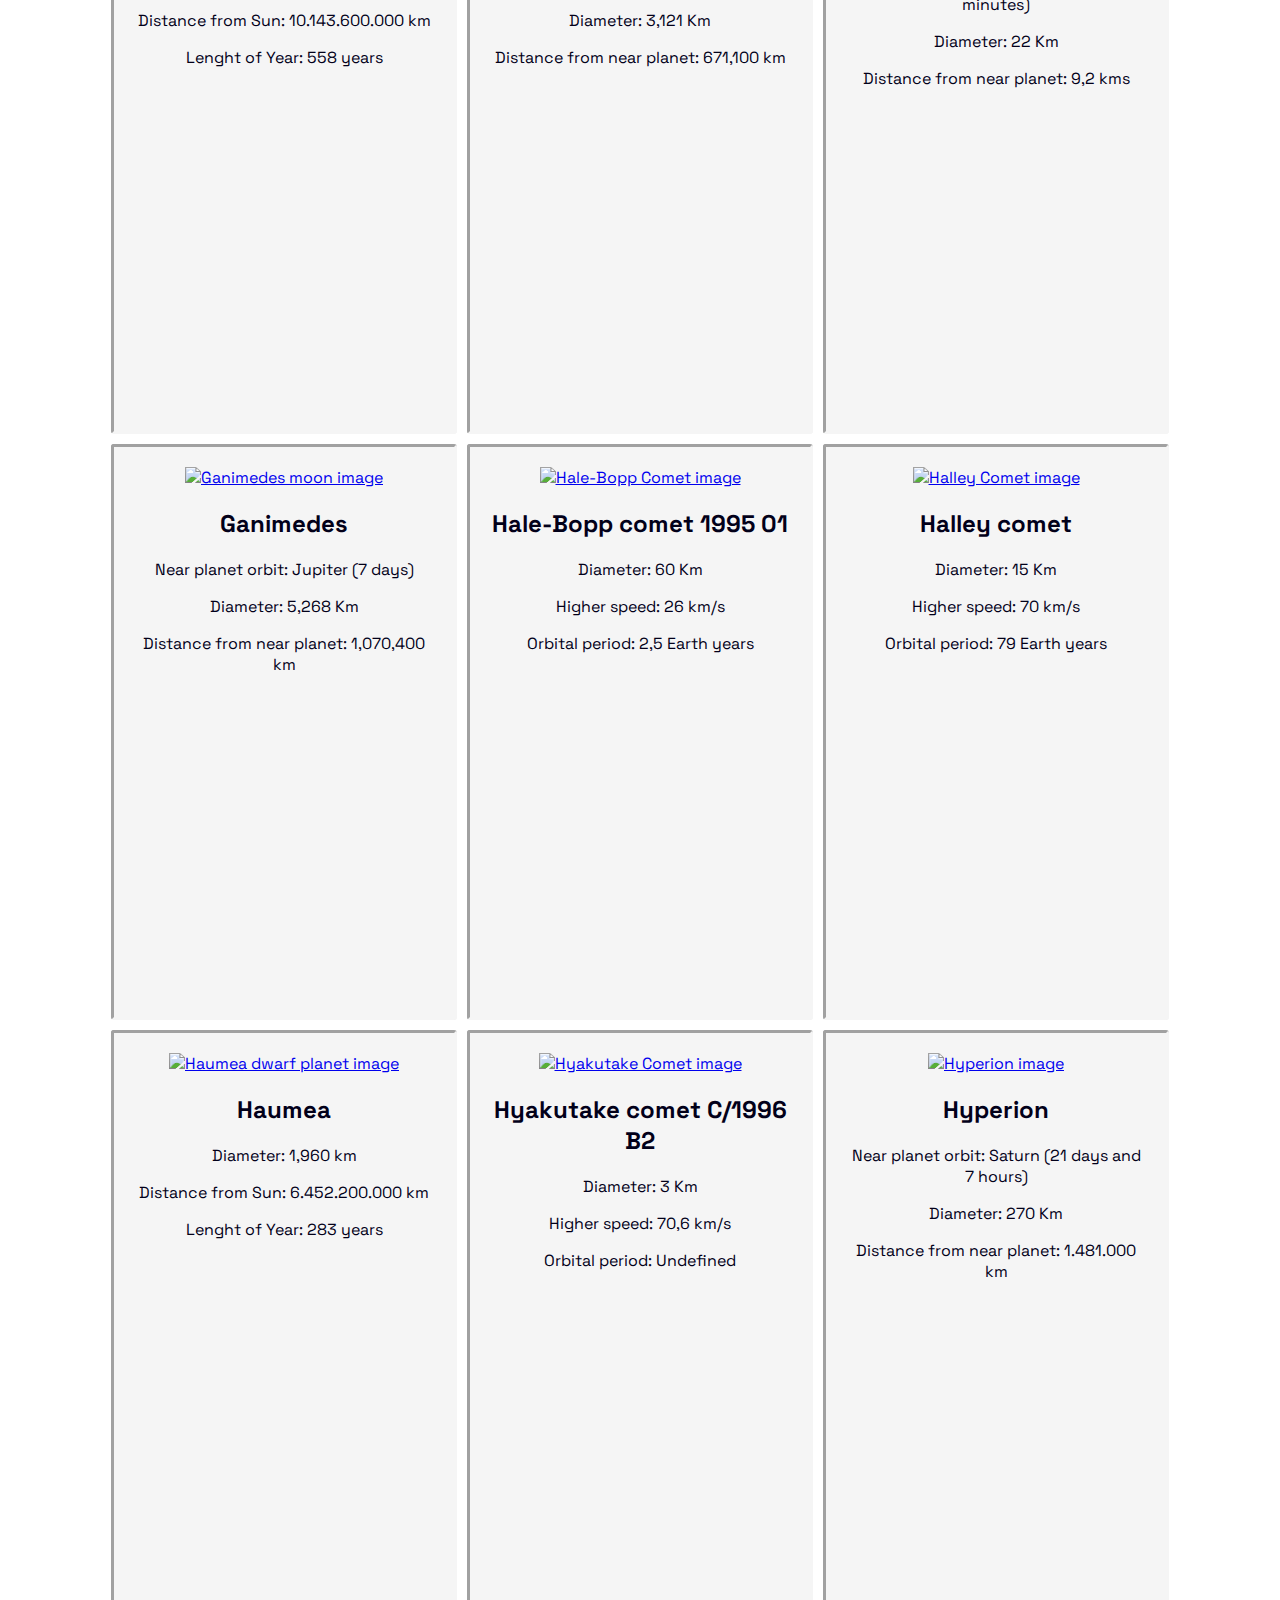
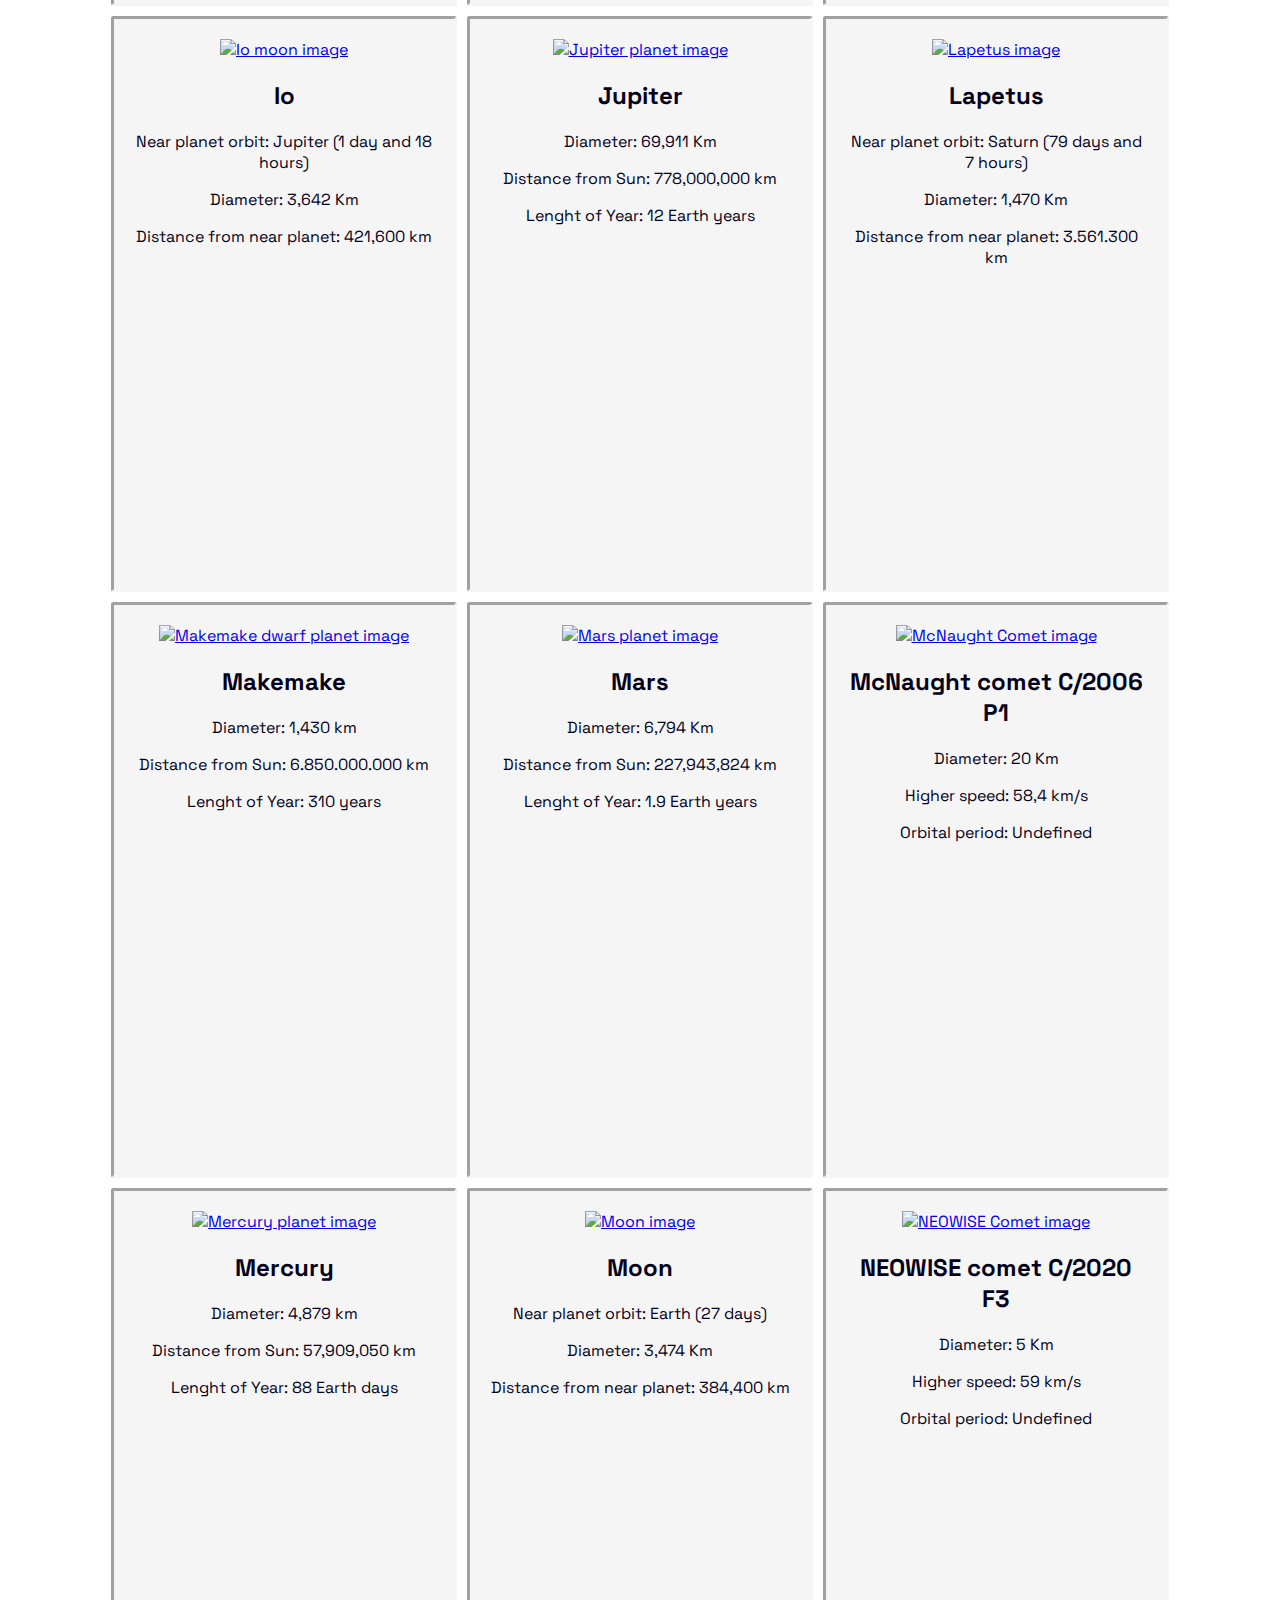
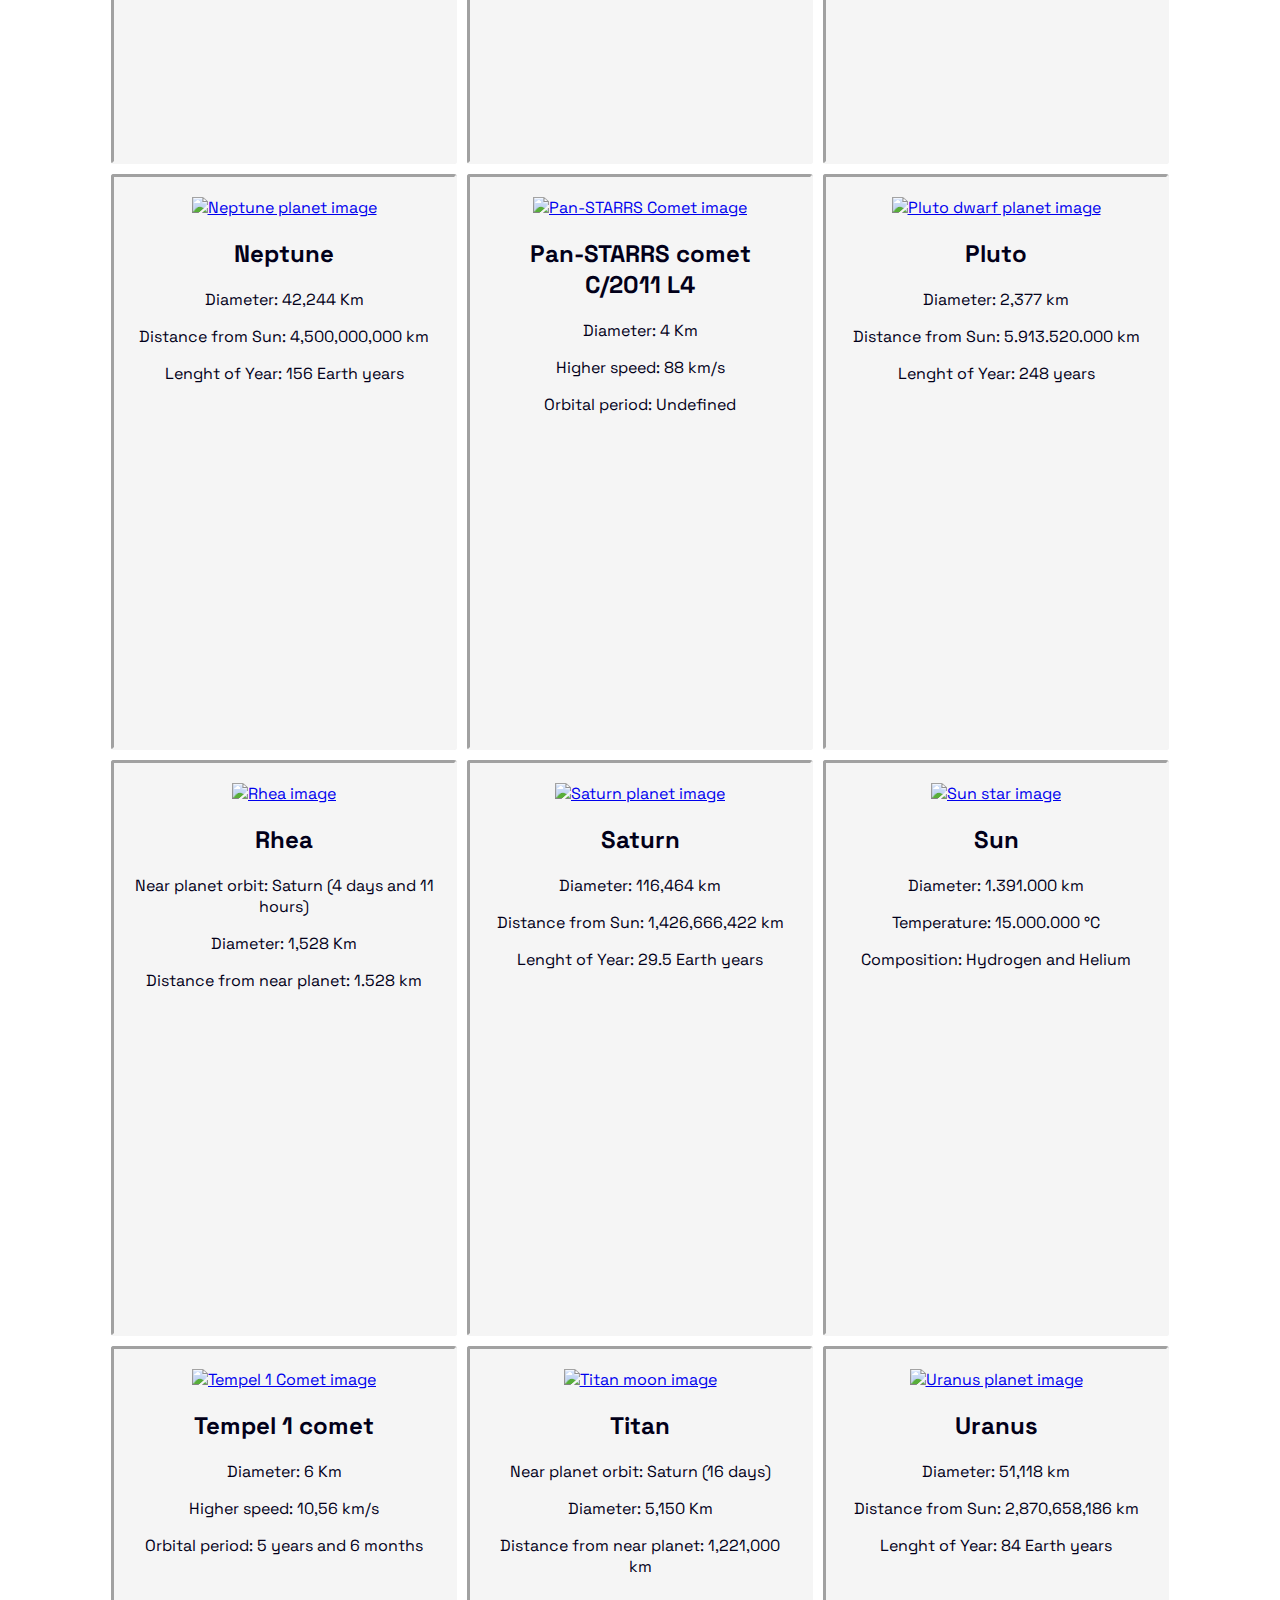
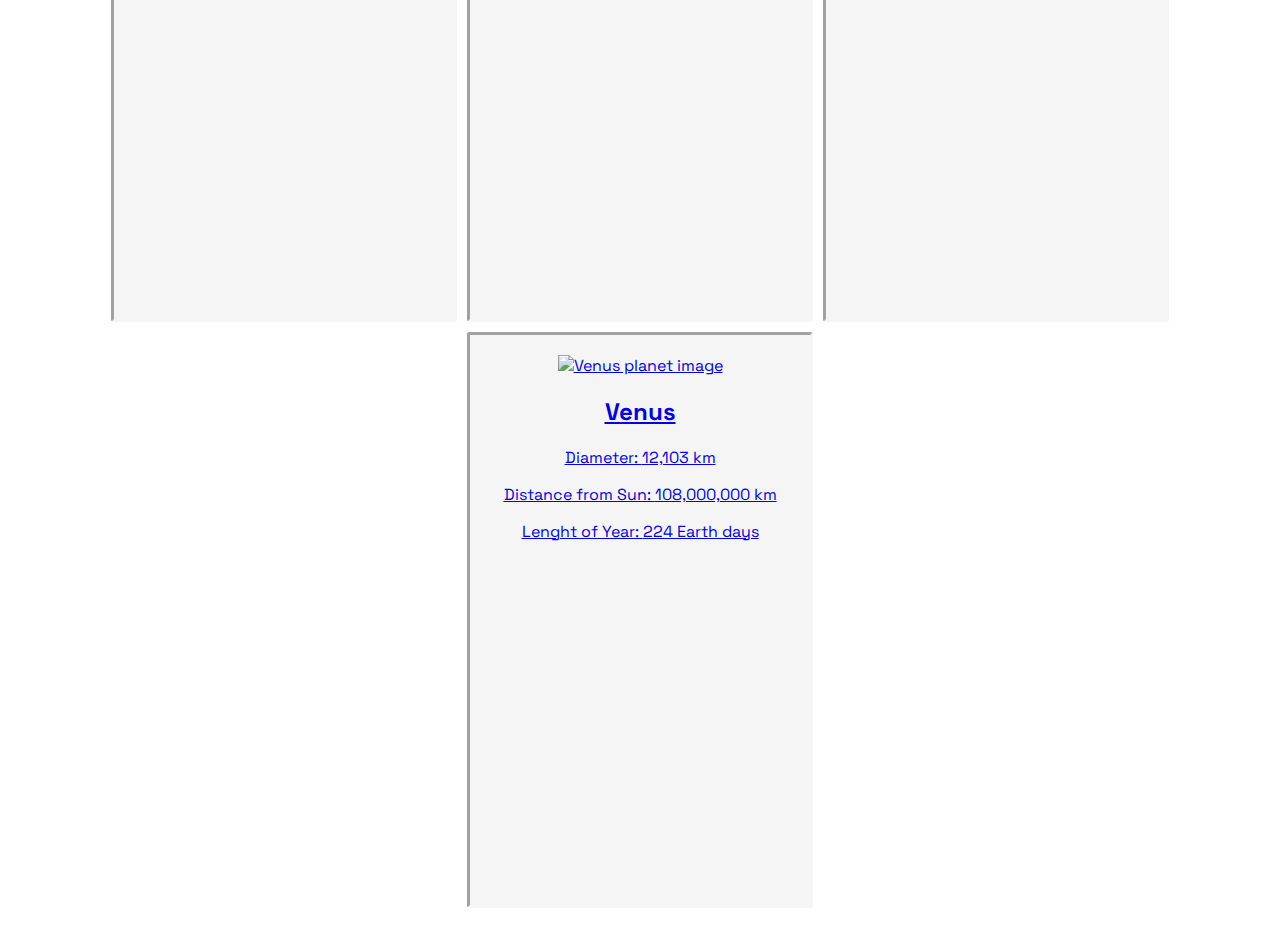
==== commit 3dfdbaf0: "1" ====
--- a/index.html
+++ b/index.html
@@ -649,7 +649,7 @@
 
                     <div class="astro-card-information" data-type="Planets">
                         <a href="https://mreldesign.github.io/N-Solar-System-Viewer/" target="_blank">
-                        <img src="https://i.postimg.cc/QtQ5Py05/astro-card-venus.jpg" border="0" alt="Venus planet image"/></a>
+                        <img src="https://i.postimg.cc/QtQ5Py05/astro-card-venus.jpg" border="0" alt="Venus planet image"/>
                         <h2 class="astro-card-name">Venus</h2>
                         <p>
                             Diameter: 
@@ -663,6 +663,7 @@
                             Lenght of Year: 
                             <span>224 Earth days</span>
                         </p>
+                        </a>
                     </div>
                 
                 </div>
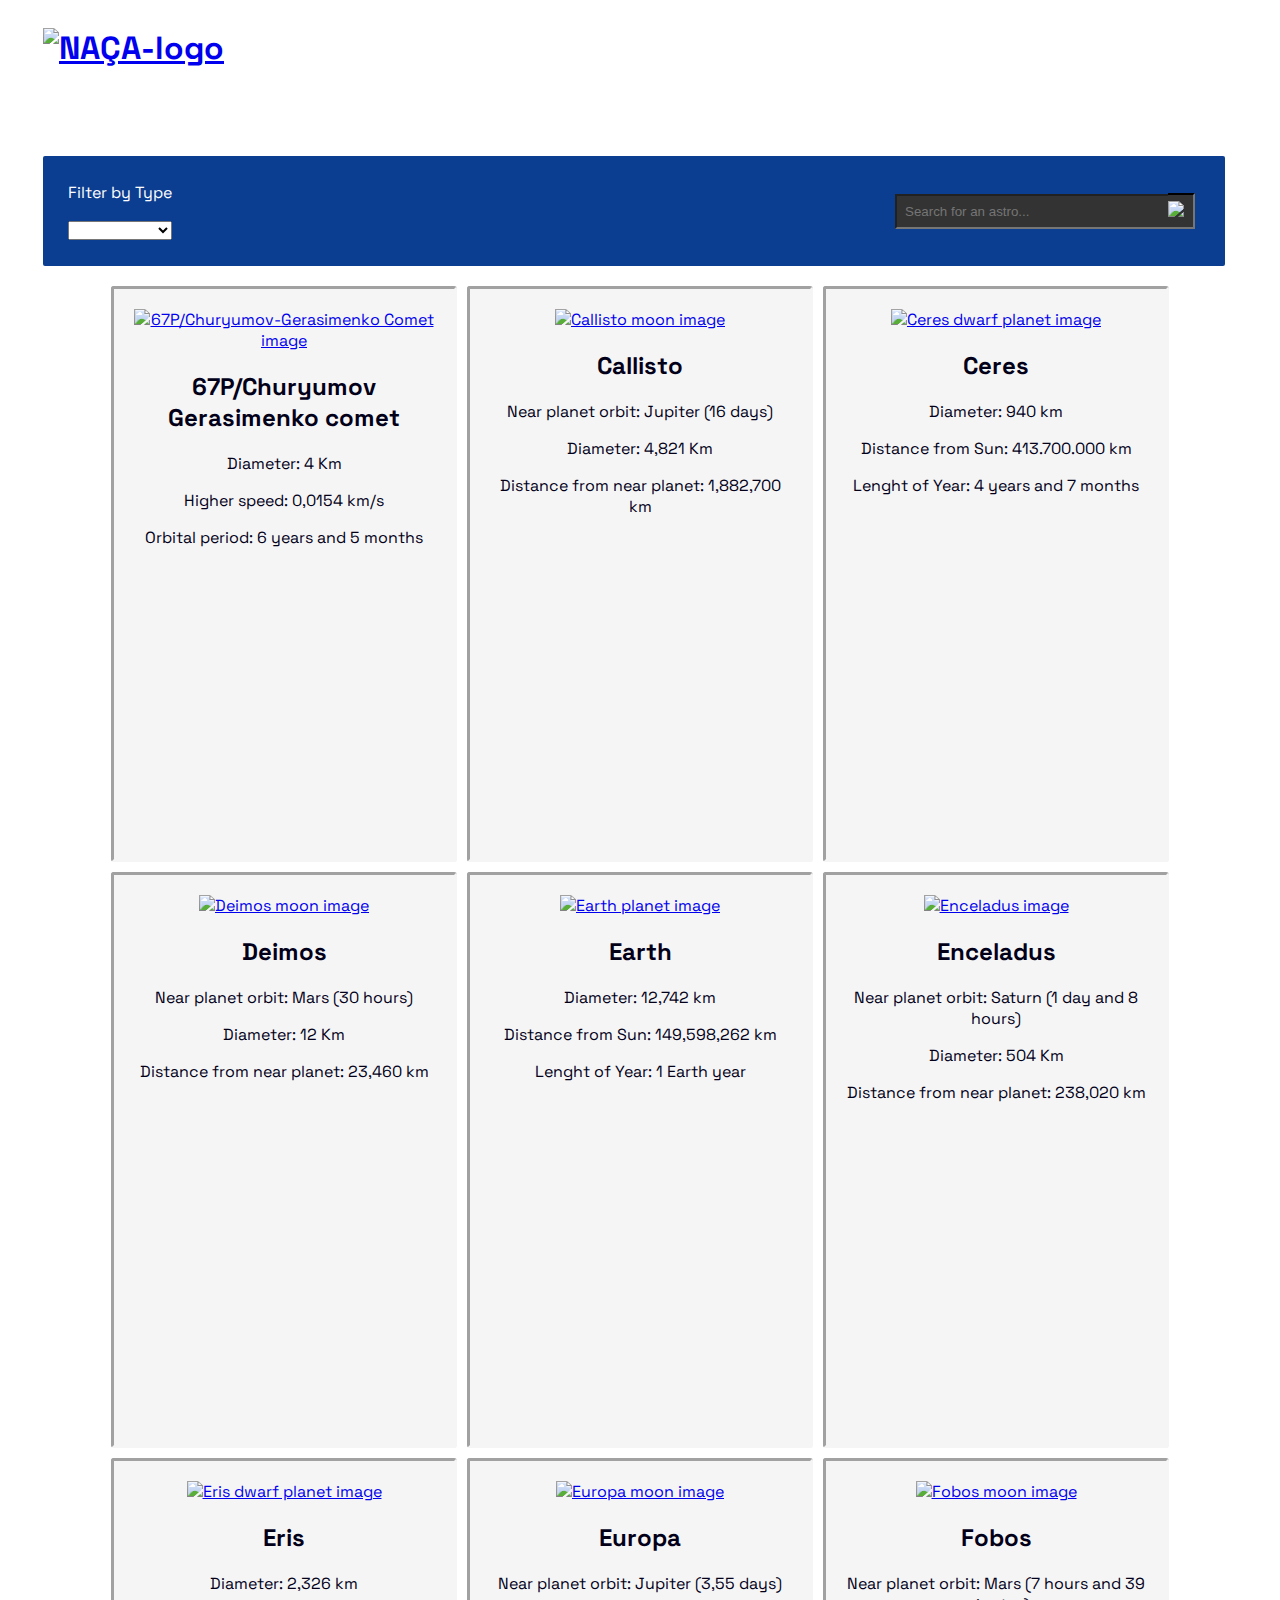
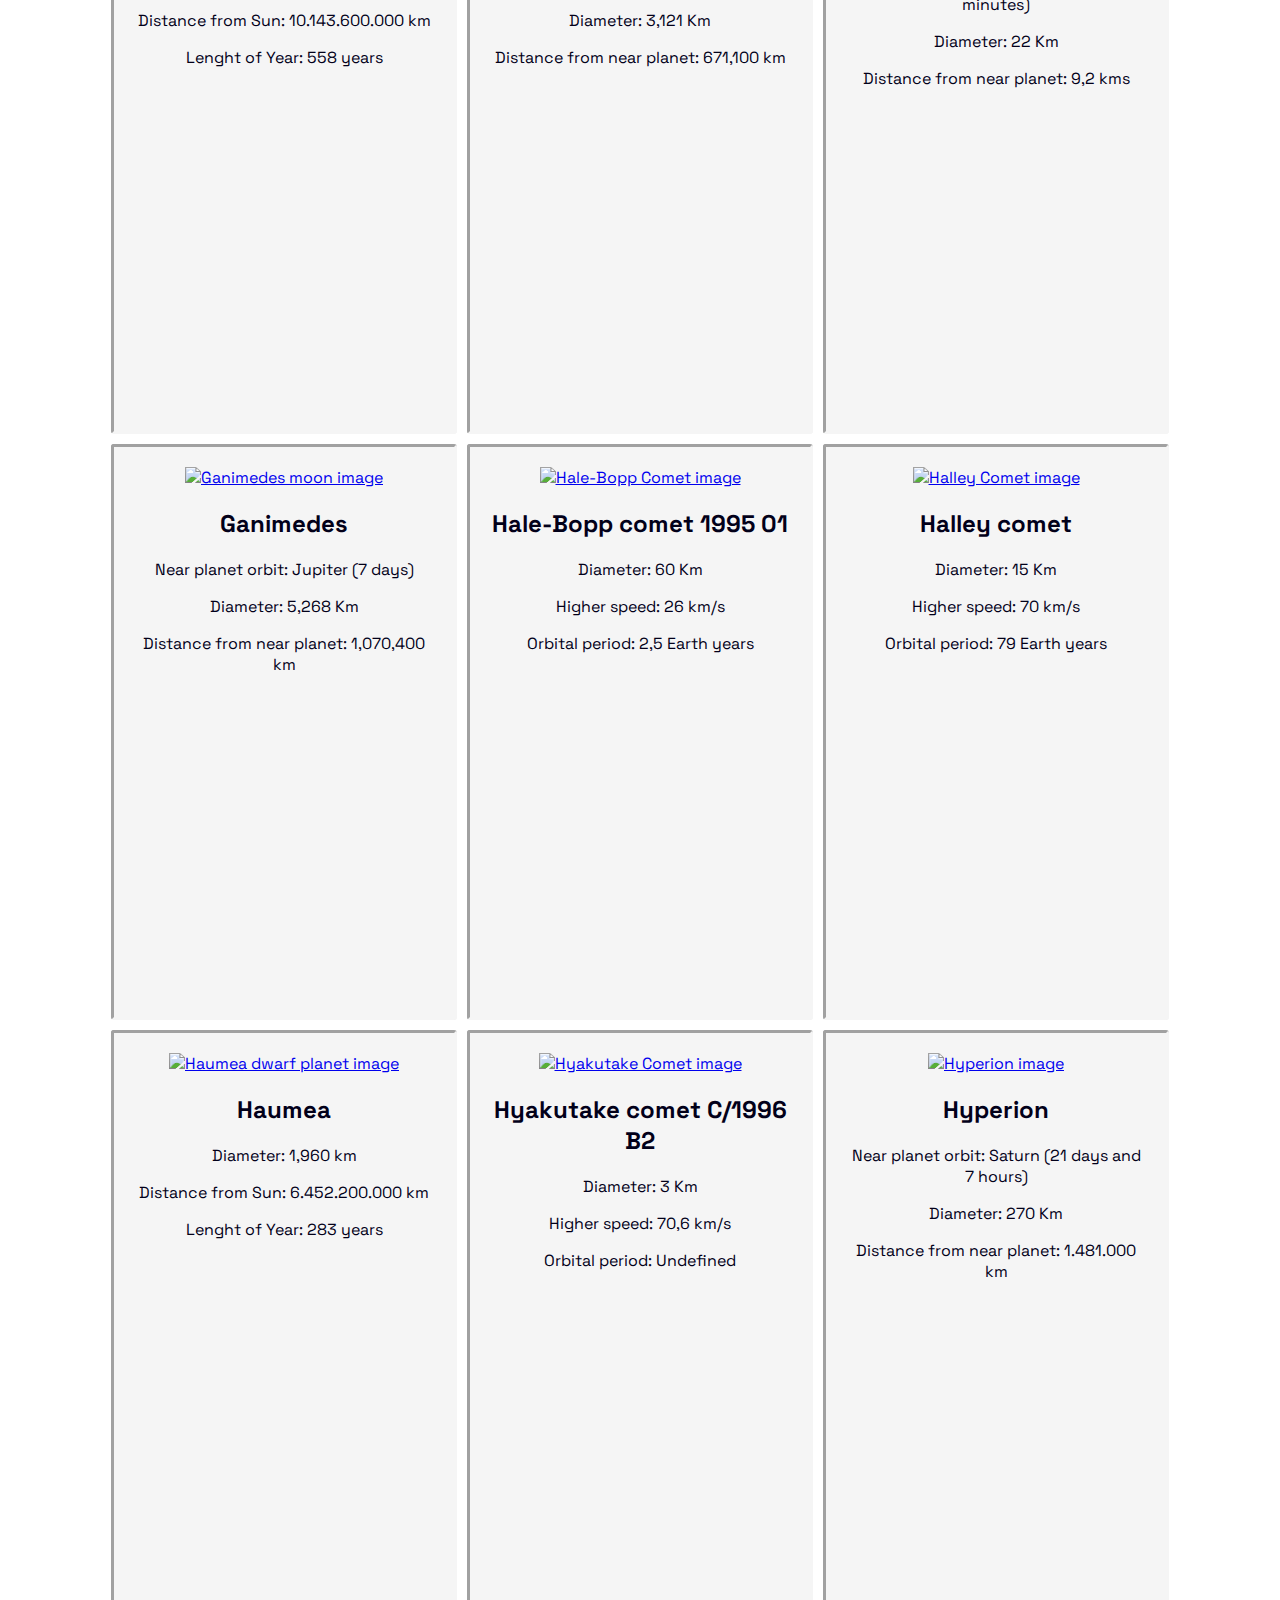
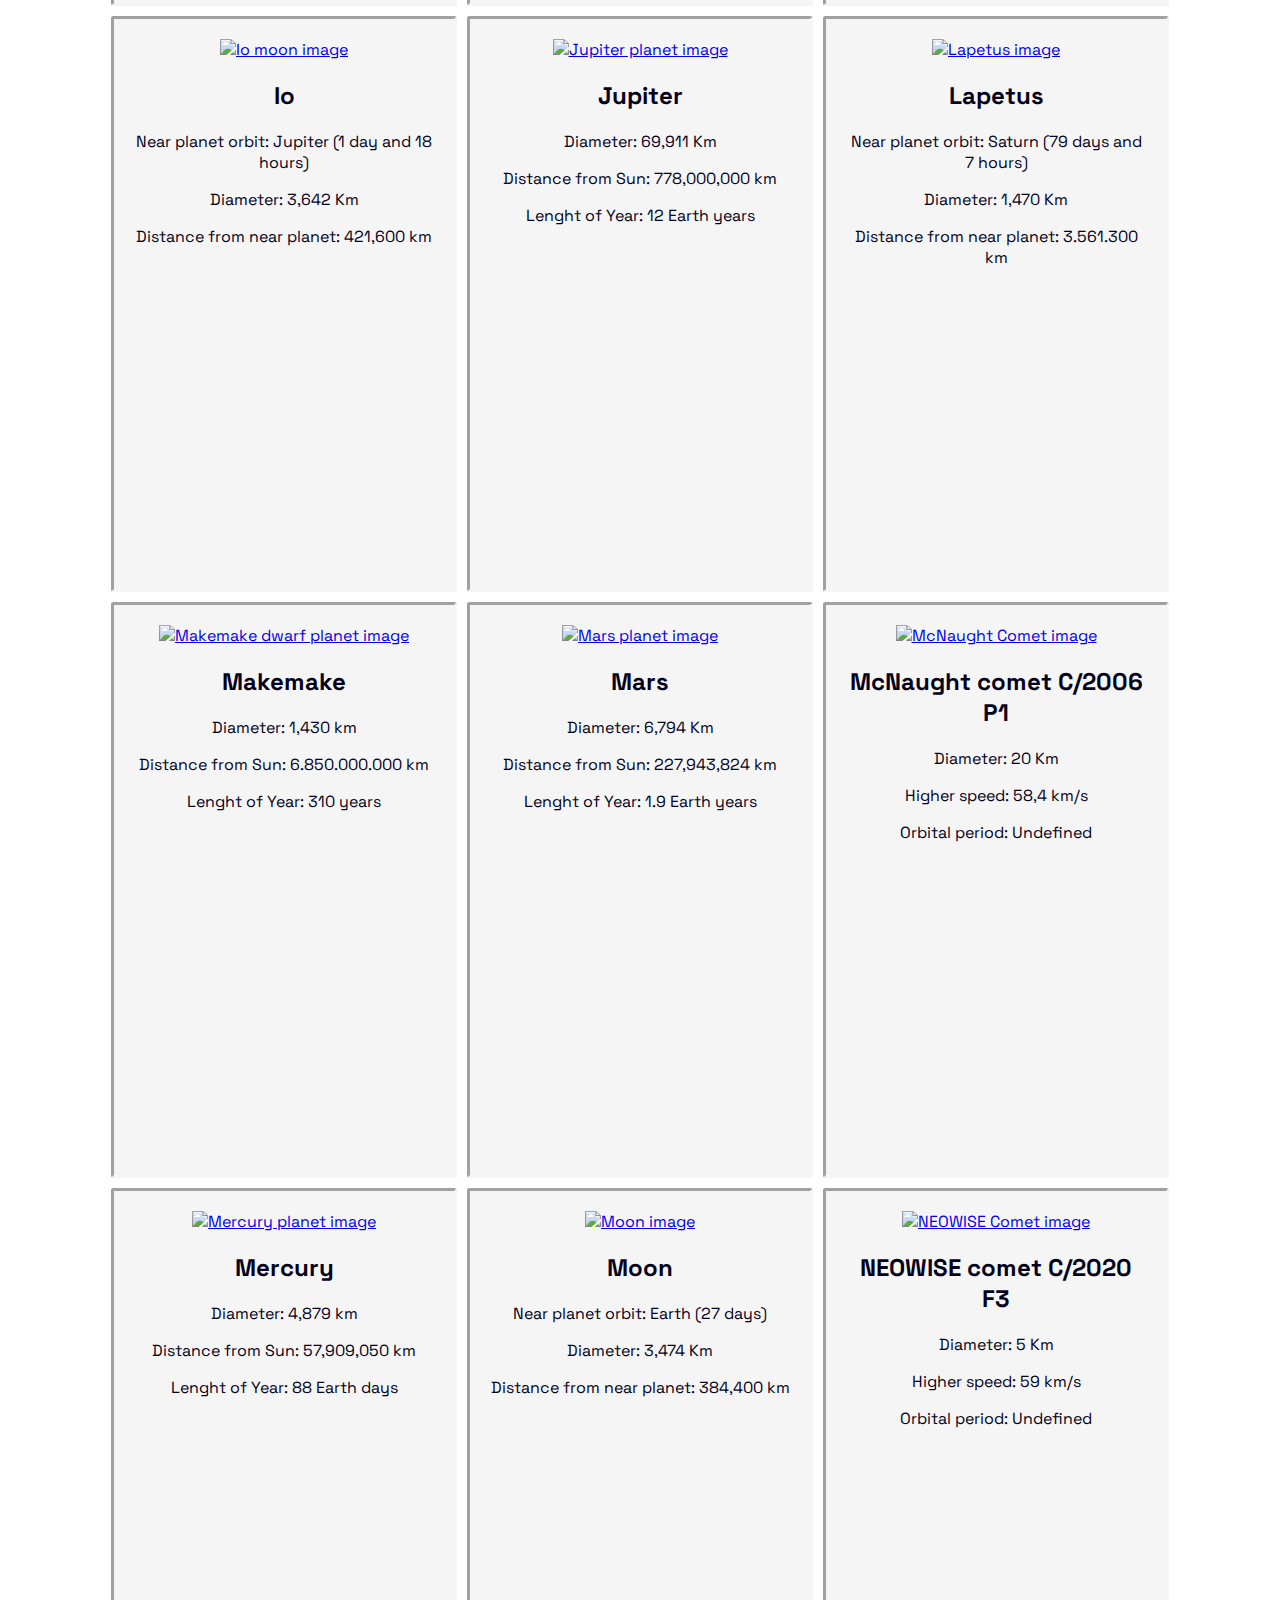
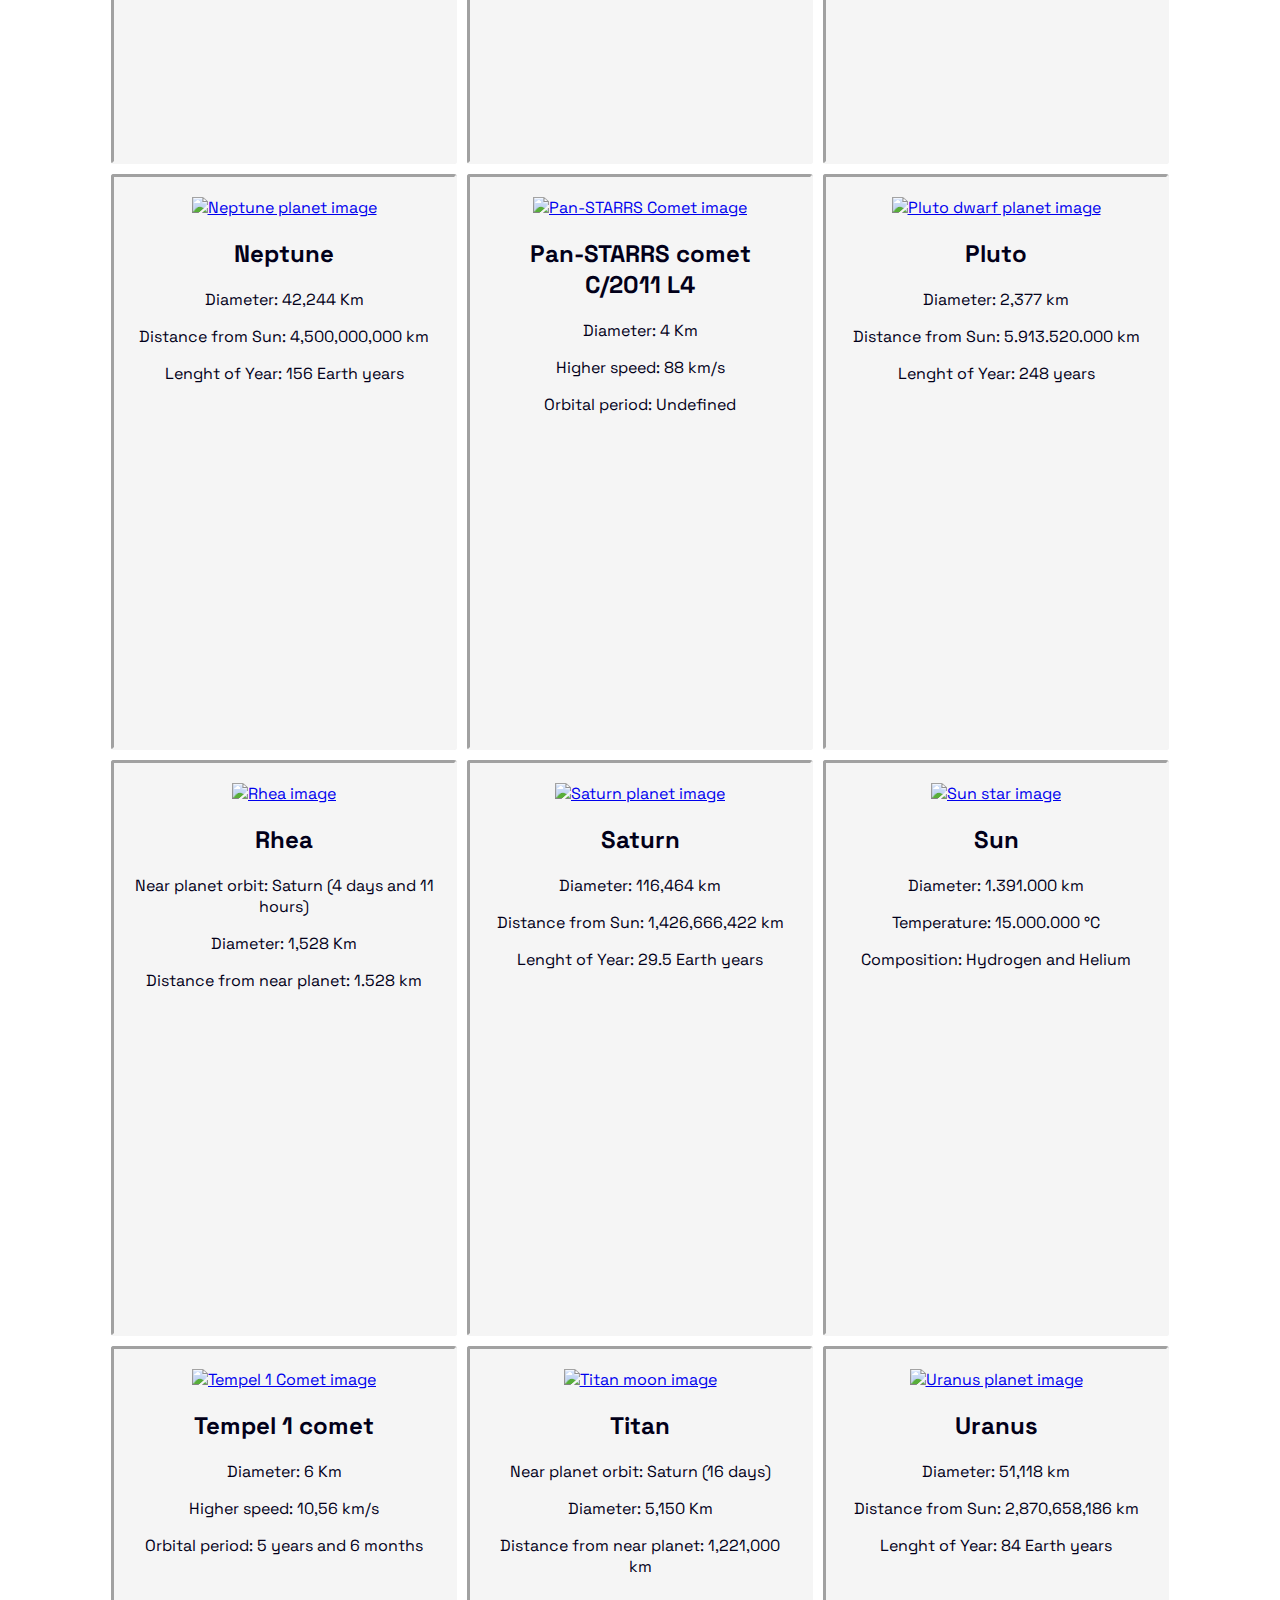
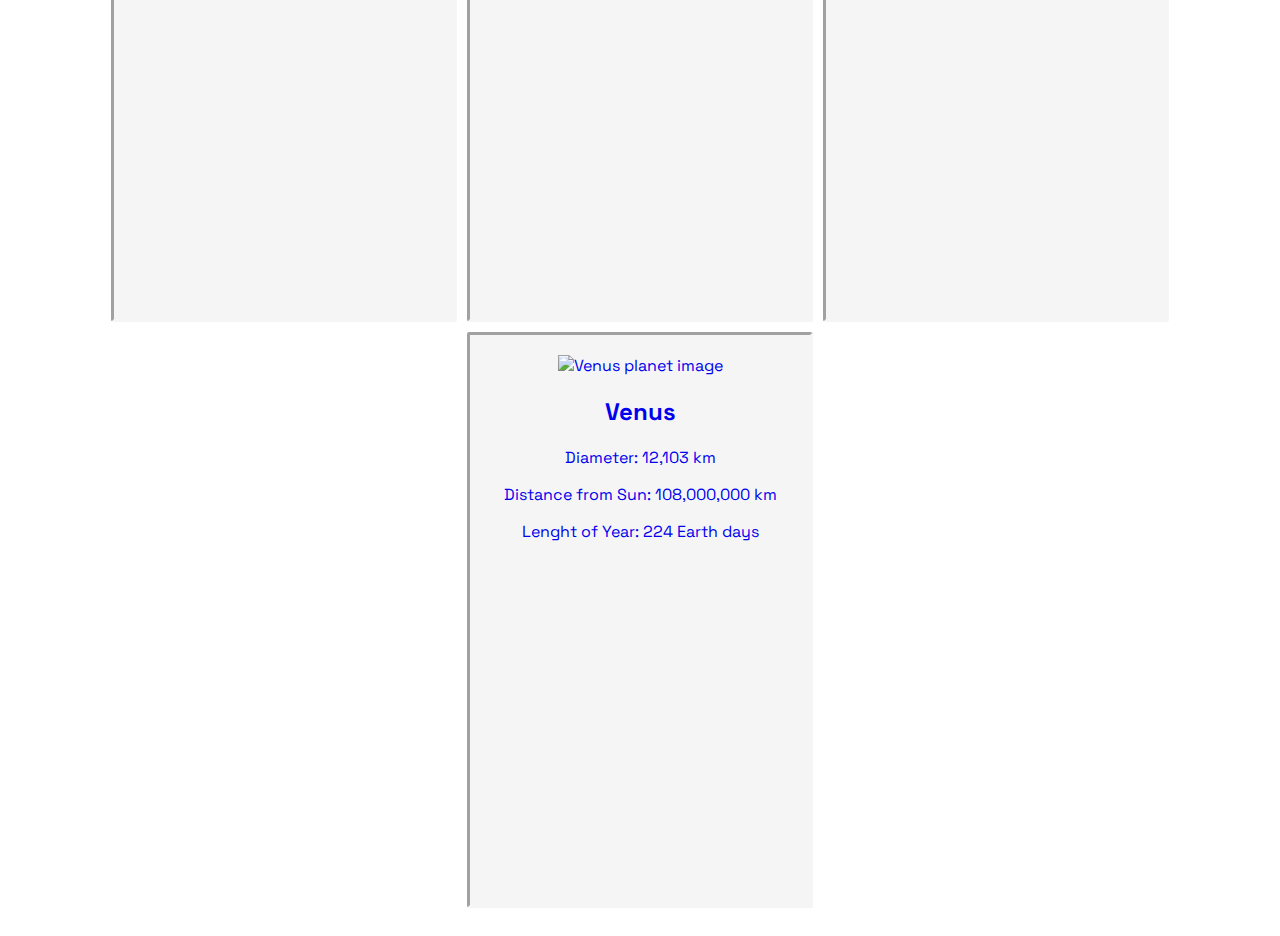
==== commit e4c4e598: "style="text-decoration: none; html" ====
--- a/index.html
+++ b/index.html
@@ -648,7 +648,7 @@
                     </div>
 
                     <div class="astro-card-information" data-type="Planets">
-                        <a href="https://mreldesign.github.io/N-Solar-System-Viewer/" target="_blank">
+                        <a href="https://mreldesign.github.io/N-Solar-System-Viewer/" target="_blank" style="text-decoration: none;">
                         <img src="https://i.postimg.cc/QtQ5Py05/astro-card-venus.jpg" border="0" alt="Venus planet image"/>
                         <h2 class="astro-card-name">Venus</h2>
                         <p>
--- a/src/css/estilos.css
+++ b/src/css/estilos.css
@@ -104,6 +104,7 @@
 }
 
 .astro-card-information {
+  text-decoration: none;
   width: 300px;
   height: 530px;
   background-color: whitesmoke;
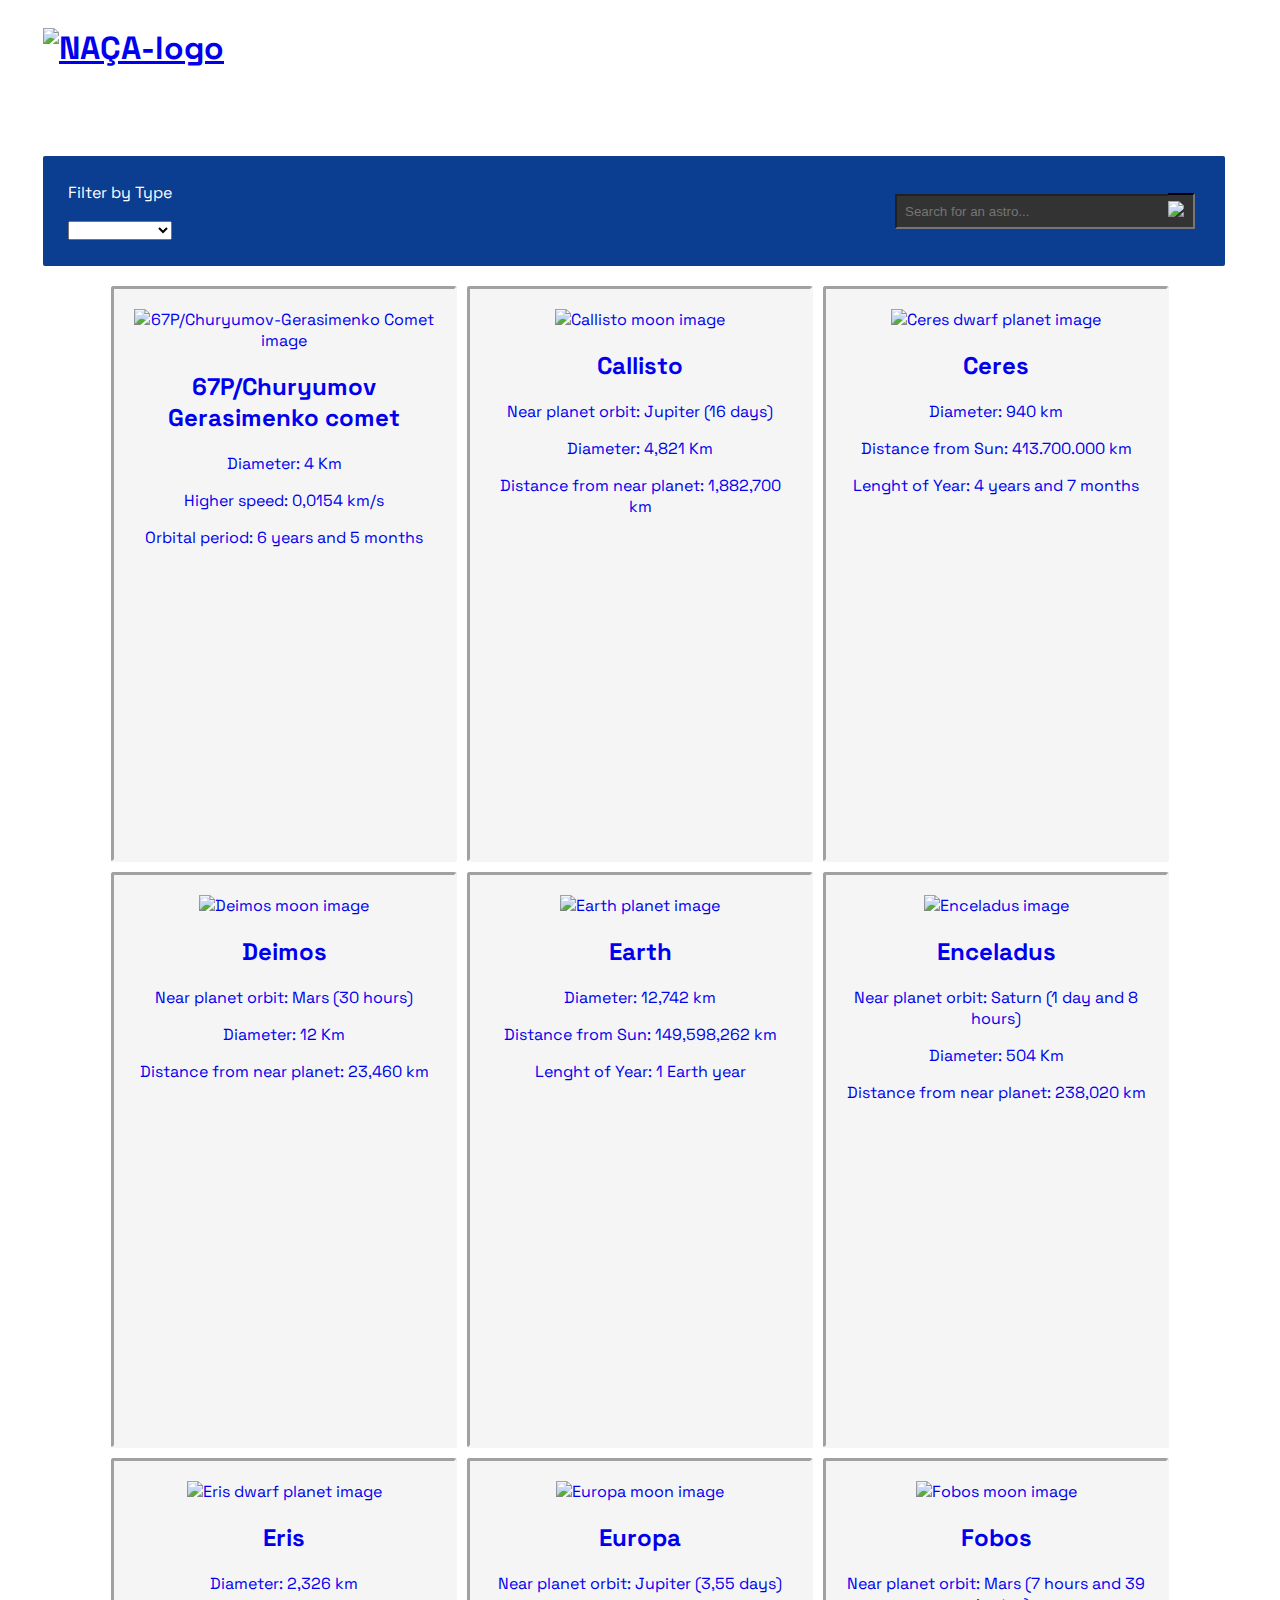
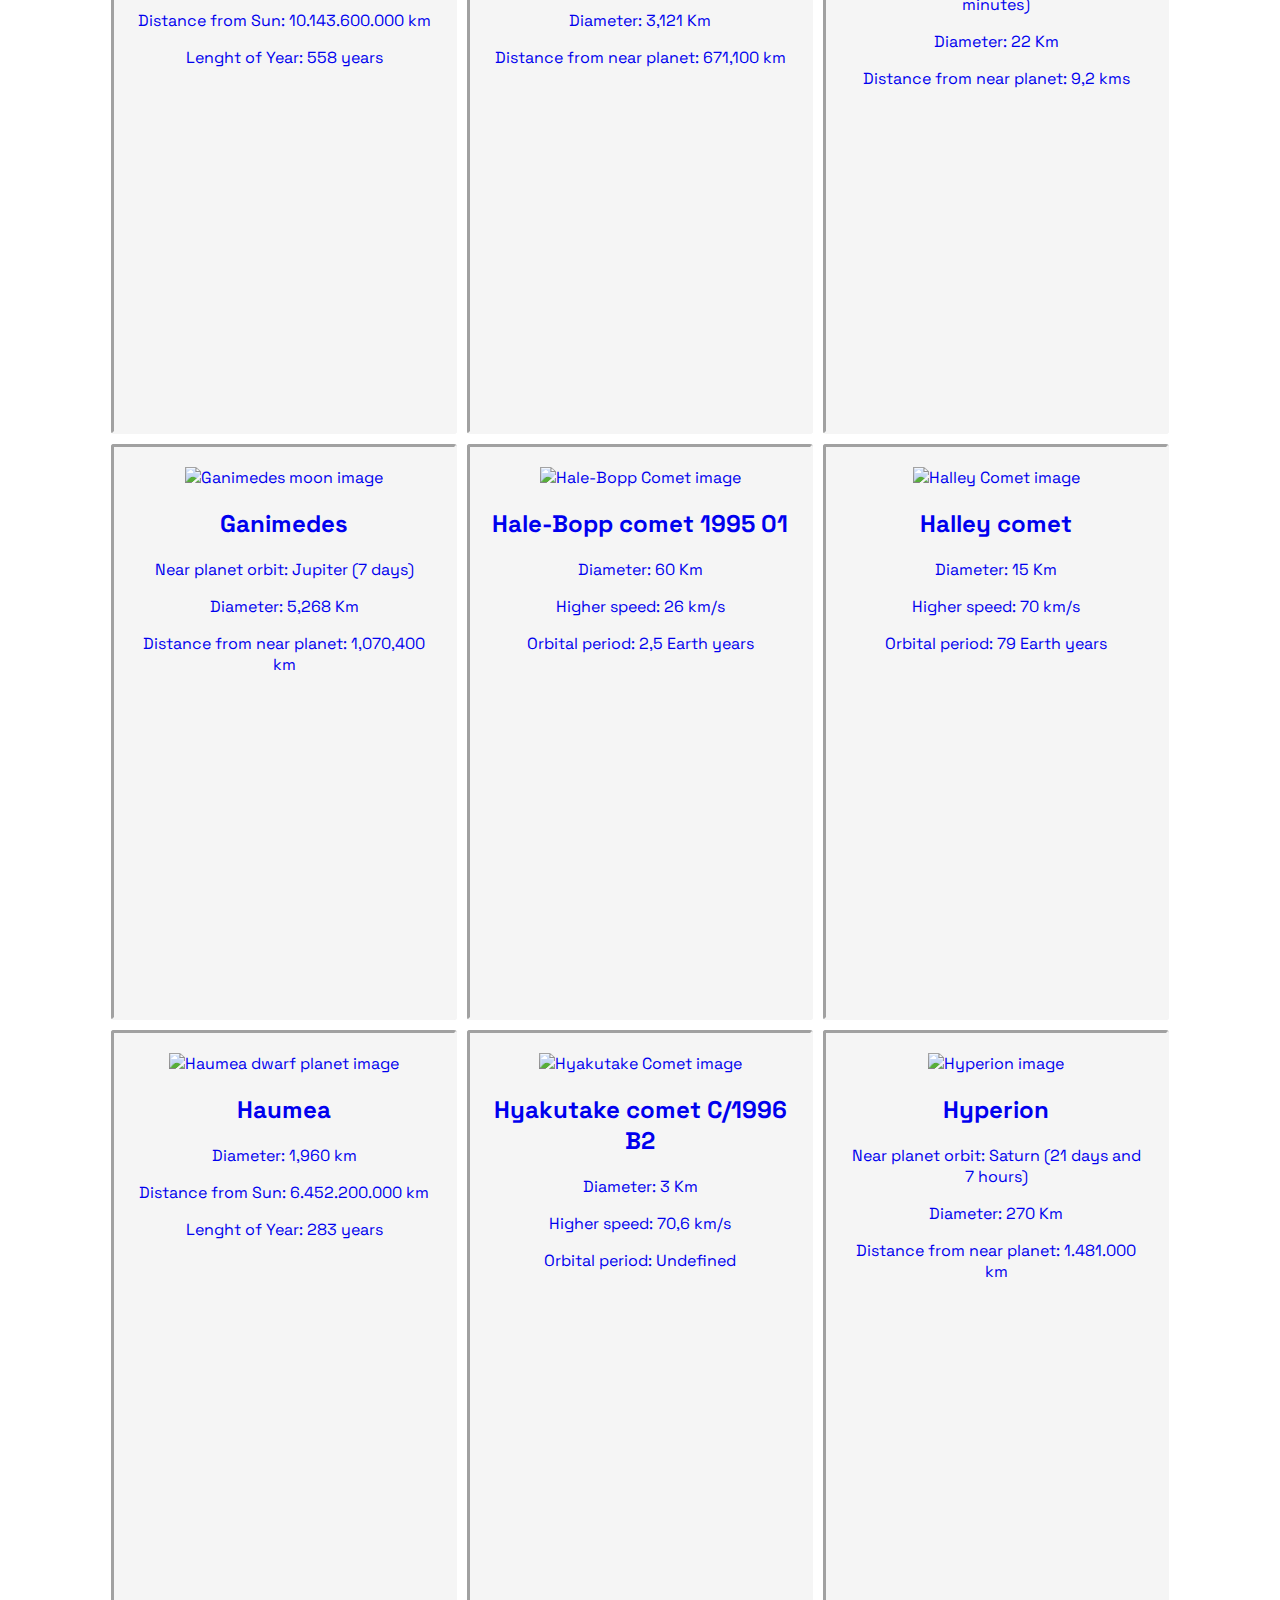
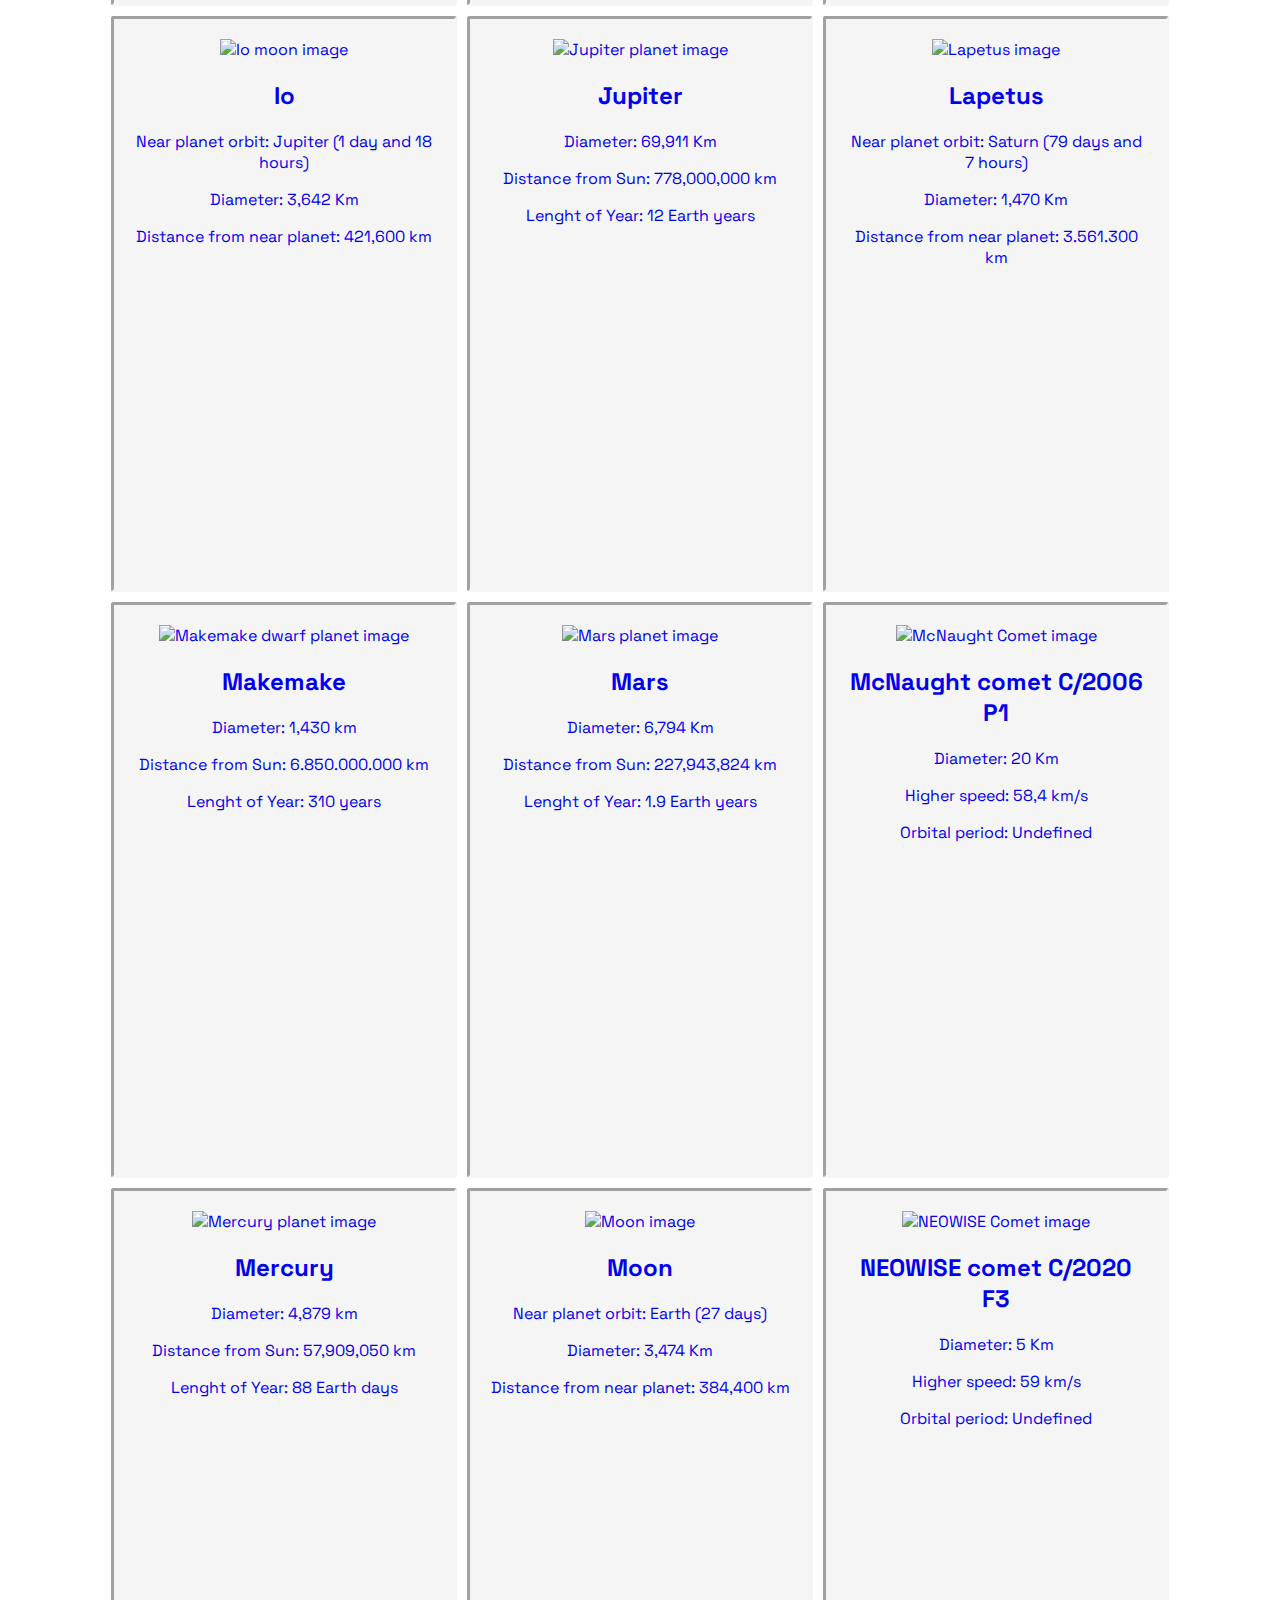
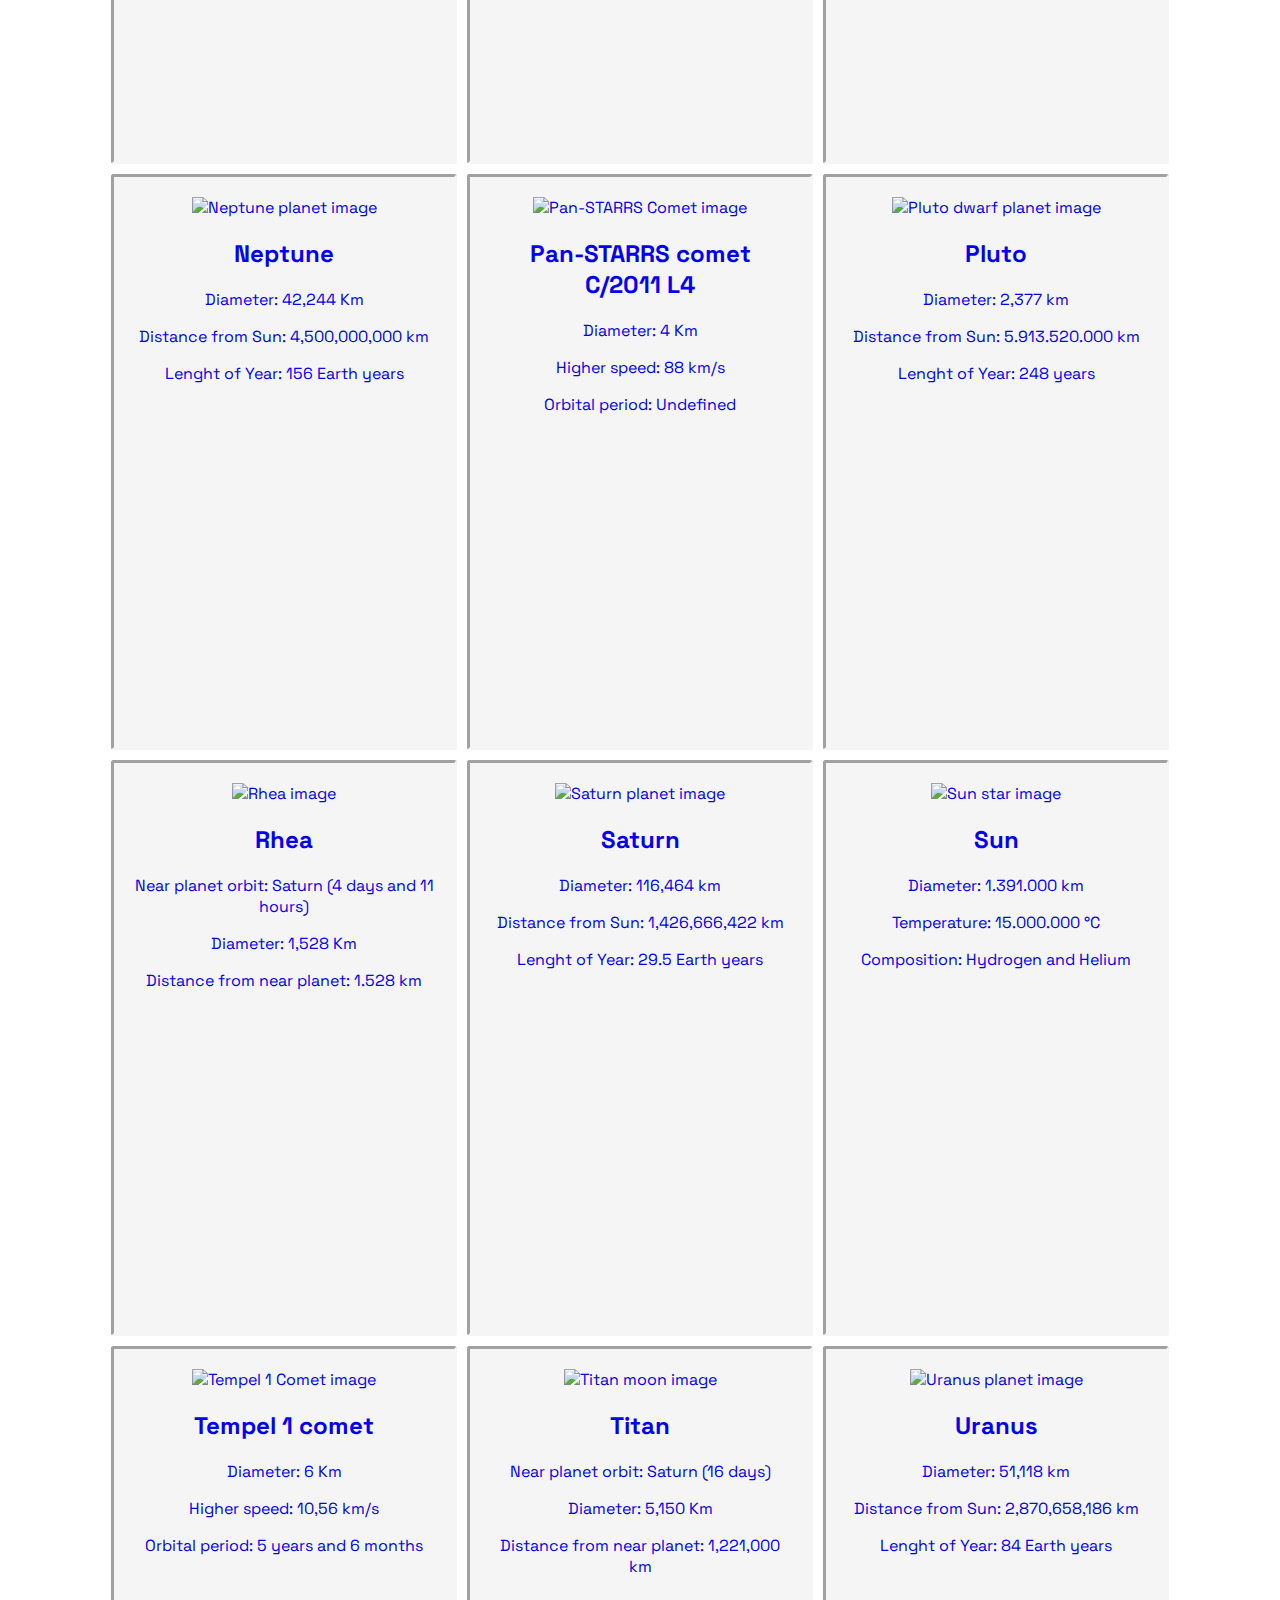
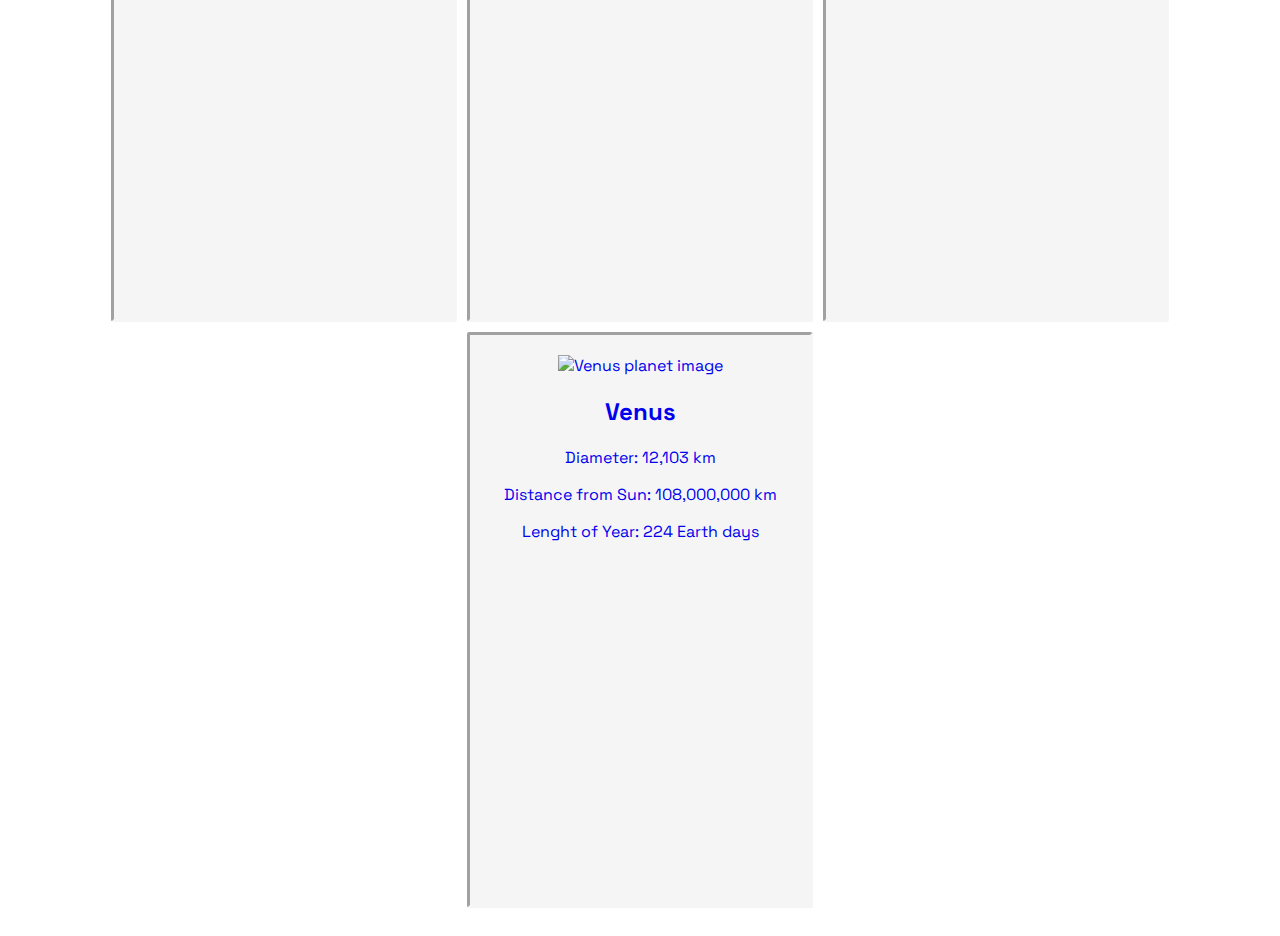
==== commit cefd054e: "</a> style text decoration update" ====
--- a/index.html
+++ b/index.html
@@ -42,8 +42,8 @@
                 <div class="astro-card-container">
 
                     <div class="astro-card-information" data-type="Comets">
-                        <a href="https://mreldesign.github.io/N-Solar-System-Viewer/" target="_blank">
-                        <img src="https://i.postimg.cc/Rq5fjwYM/astro-card-67p-churyumov-gerasimenko.jpg" border="0" alt="67P/Churyumov-Gerasimenko Comet image"/></a>
+                        <a href="https://mreldesign.github.io/N-Solar-System-Viewer/" target="_blank" style="text-decoration: none;">
+                        <img src="https://i.postimg.cc/Rq5fjwYM/astro-card-67p-churyumov-gerasimenko.jpg" border="0" alt="67P/Churyumov-Gerasimenko Comet image"/>
                         <h2 class="astro-card-name">67P/Churyumov Gerasimenko comet</h2>
                         <p>
                             Diameter: 
@@ -57,11 +57,12 @@
                             Orbital period: 
                             <span>6 years and 5 months</span>
                         </p>
-                    </div>
-
-                    <div class="astro-card-information" data-type="Moons">
-                        <a href="https://mreldesign.github.io/N-Solar-System-Viewer/" target="_blank">
-                        <img src="https://i.postimg.cc/P57vPQ99/astro-card-callisto.jpg" border="0" alt="Callisto moon image"/></a>
+                        </a>
+                    </div>
+
+                    <div class="astro-card-information" data-type="Moons">
+                        <a href="https://mreldesign.github.io/N-Solar-System-Viewer/" target="_blank" style="text-decoration: none;">
+                        <img src="https://i.postimg.cc/P57vPQ99/astro-card-callisto.jpg" border="0" alt="Callisto moon image"/>
                         <h2 class="astro-card-name">Callisto</h2>
                     
                         <p>
@@ -76,11 +77,12 @@
                             Distance from near planet: 
                             <span>1,882,700 km</span>
                         </p>
+                        </a>
                     </div>
 
                     <div class="astro-card-information" data-type="Dwarf planets">
-                        <a href="https://mreldesign.github.io/N-Solar-System-Viewer/" target="_blank"> 
-                        <img src="https://i.postimg.cc/NG3RWjQF/astro-card-ceres.jpg" border="0" alt="Ceres dwarf planet image"/></a>
+                        <a href="https://mreldesign.github.io/N-Solar-System-Viewer/" target="_blank" style="text-decoration: none;"> 
+                        <img src="https://i.postimg.cc/NG3RWjQF/astro-card-ceres.jpg" border="0" alt="Ceres dwarf planet image"/>
                         <h2 class="astro-card-name">Ceres</h2>
                         <p>
                             Diameter: 
@@ -94,11 +96,12 @@
                             Lenght of Year: 
                             <span>4 years and 7 months</span>
                         </p>
-                    </div>
-
-                    <div class="astro-card-information" data-type="Moons">
-                        <a href="https://mreldesign.github.io/N-Solar-System-Viewer/" target="_blank">
-                        <img src="https://i.postimg.cc/kGMndq0x/astro-card-deimos.jpg" border="0" alt="Deimos moon image"/></a>
+                        </a>
+                    </div>
+
+                    <div class="astro-card-information" data-type="Moons">
+                        <a href="https://mreldesign.github.io/N-Solar-System-Viewer/" target="_blank" style="text-decoration: none;">
+                        <img src="https://i.postimg.cc/kGMndq0x/astro-card-deimos.jpg" border="0" alt="Deimos moon image"/>
                         <h2 class="astro-card-name">Deimos</h2>
                     
                         <p>
@@ -113,11 +116,12 @@
                             Distance from near planet: 
                             <span>23,460 km</span>
                         </p>
+                        </a>
                     </div>
 
                     <div class="astro-card-information" data-type="Planets">
-                        <a href="https://mreldesign.github.io/N-Solar-System-Viewer/" target="_blank"> 
-                        <img src="https://i.postimg.cc/nLyKW2wZ/astro-card-earth.jpg" border="0" alt="Earth planet image"/></a>
+                        <a href="https://mreldesign.github.io/N-Solar-System-Viewer/" target="_blank" style="text-decoration: none;"> 
+                        <img src="https://i.postimg.cc/nLyKW2wZ/astro-card-earth.jpg" border="0" alt="Earth planet image"/>
                         <h2 class="astro-card-name">Earth</h2>
                         <p>
                             Diameter: 
@@ -131,11 +135,12 @@
                             Lenght of Year: 
                             <span>1 Earth year</span>
                         </p>
-                    </div>
-
-                    <div class="astro-card-information" data-type="Moons">
-                        <a href="https://mreldesign.github.io/N-Solar-System-Viewer/" target="_blank">
-                        <img src="https://i.postimg.cc/C13XQP5L/astro-card-enceladus.jpg" border="0" alt="Enceladus image"/></a>
+                        </a>
+                    </div>
+
+                    <div class="astro-card-information" data-type="Moons">
+                        <a href="https://mreldesign.github.io/N-Solar-System-Viewer/" target="_blank" style="text-decoration: none;">
+                        <img src="https://i.postimg.cc/C13XQP5L/astro-card-enceladus.jpg" border="0" alt="Enceladus image"/>
                         <h2 class="astro-card-name">Enceladus</h2>
                     
                         <p>
@@ -150,11 +155,12 @@
                             Distance from near planet: 
                             <span>238,020 km</span>
                         </p>
+                        </a>
                     </div>
 
                     <div class="astro-card-information" data-type="Dwarf planets">
-                        <a href="https://mreldesign.github.io/N-Solar-System-Viewer/" target="_blank"> 
-                        <img src="https://i.postimg.cc/bJ9bfQgR/astro-card-eris.jpg" border="0" alt="Eris dwarf planet image"/></a>
+                        <a href="https://mreldesign.github.io/N-Solar-System-Viewer/" target="_blank" style="text-decoration: none;"> 
+                        <img src="https://i.postimg.cc/bJ9bfQgR/astro-card-eris.jpg" border="0" alt="Eris dwarf planet image"/>
                         <h2 class="astro-card-name">Eris</h2>
                         <p>
                             Diameter: 
@@ -168,11 +174,12 @@
                             Lenght of Year: 
                             <span>558 years</span>
                         </p>
+                        </a>
                     </div>
                 
                     <div class="astro-card-information" data-type="Moons">
-                        <a href="https://mreldesign.github.io/N-Solar-System-Viewer/" target="_blank">
-                        <img src="https://i.postimg.cc/Vshyg8cM/astro-card-europa.jpg" border="0" alt="Europa moon image"/></a>
+                        <a href="https://mreldesign.github.io/N-Solar-System-Viewer/" target="_blank" style="text-decoration: none;">
+                        <img src="https://i.postimg.cc/Vshyg8cM/astro-card-europa.jpg" border="0" alt="Europa moon image"/>
                         <h2 class="astro-card-name">Europa</h2>
                     
                         <p>
@@ -187,11 +194,12 @@
                             Distance from near planet: 
                             <span>671,100 km</span>
                         </p>
-                    </div>
-
-                    <div class="astro-card-information" data-type="Moons">
-                        <a href="https://mreldesign.github.io/N-Solar-System-Viewer/" target="_blank">
-                        <img src="https://i.postimg.cc/CLWkx6Fn/astro-card-fobos.jpg" border="0" alt="Fobos moon image"/></a>
+                        </a>
+                    </div>
+
+                    <div class="astro-card-information" data-type="Moons">
+                        <a href="https://mreldesign.github.io/N-Solar-System-Viewer/" target="_blank" style="text-decoration: none;">
+                        <img src="https://i.postimg.cc/CLWkx6Fn/astro-card-fobos.jpg" border="0" alt="Fobos moon image"/>
                         <h2 class="astro-card-name">Fobos</h2>
                     
                         <p>
@@ -206,11 +214,12 @@
                             Distance from near planet: 
                             <span>9,2 kms</span>
                         </p>
-                    </div>
-
-                    <div class="astro-card-information" data-type="Moons">
-                        <a href="https://mreldesign.github.io/N-Solar-System-Viewer/" target="_blank">
-                        <img src="https://i.postimg.cc/fWFmF5qy/astro-card-ganimedes.jpg" border="0" alt="Ganimedes moon image"/></a>
+                        </a>
+                    </div>
+
+                    <div class="astro-card-information" data-type="Moons">
+                        <a href="https://mreldesign.github.io/N-Solar-System-Viewer/" target="_blank" style="text-decoration: none;">
+                        <img src="https://i.postimg.cc/fWFmF5qy/astro-card-ganimedes.jpg" border="0" alt="Ganimedes moon image"/>
                         <h2 class="astro-card-name">Ganimedes</h2>
                     
                         <p>
@@ -225,11 +234,12 @@
                             Distance from near planet: 
                             <span>1,070,400 km</span>
                         </p>
+                        </a>
                     </div>
 
                     <div class="astro-card-information" data-type="Comets">
-                        <a href="https://mreldesign.github.io/N-Solar-System-Viewer/" target="_blank">
-                        <img src="https://i.postimg.cc/5tZX6g89/astro-card-hale-bopp.jpg" border="0" alt="Hale-Bopp Comet image"/></a>
+                        <a href="https://mreldesign.github.io/N-Solar-System-Viewer/" target="_blank" style="text-decoration: none;">
+                        <img src="https://i.postimg.cc/5tZX6g89/astro-card-hale-bopp.jpg" border="0" alt="Hale-Bopp Comet image"/>
                         <h2 class="astro-card-name">Hale-Bopp comet 1995 01</h2>
                         <p>
                             Diameter: 
@@ -243,11 +253,12 @@
                             Orbital period: 
                             <span>2,5 Earth years</span>
                         </p>
+                        </a>
                     </div>
                 
                     <div class="astro-card-information" data-type="Comets">
-                        <a href="https://mreldesign.github.io/N-Solar-System-Viewer/" target="_blank">
-                        <img src="https://i.postimg.cc/QCZhtJtS/astro-card-halleycomet.jpg" border="0" alt="Halley Comet image"/></a>
+                        <a href="https://mreldesign.github.io/N-Solar-System-Viewer/" target="_blank" style="text-decoration: none;">
+                        <img src="https://i.postimg.cc/QCZhtJtS/astro-card-halleycomet.jpg" border="0" alt="Halley Comet image"/>
                         <h2 class="astro-card-name">Halley comet</h2>
                         <p>
                             Diameter: 
@@ -261,11 +272,12 @@
                             Orbital period: 
                             <span>79 Earth years</span>
                         </p>
+                        </a>
                     </div>
 
                     <div class="astro-card-information" data-type="Dwarf planets">
-                        <a href="https://mreldesign.github.io/N-Solar-System-Viewer/" target="_blank"> 
-                        <img src="https://i.postimg.cc/wThF2bS1/astro-card-haumea.jpg" border="0" alt="Haumea dwarf planet image"/></a>
+                        <a href="https://mreldesign.github.io/N-Solar-System-Viewer/" target="_blank" style="text-decoration: none;"> 
+                        <img src="https://i.postimg.cc/wThF2bS1/astro-card-haumea.jpg" border="0" alt="Haumea dwarf planet image"/>
                         <h2 class="astro-card-name">Haumea</h2>
                         <p>
                             Diameter: 
@@ -279,11 +291,12 @@
                             Lenght of Year: 
                             <span>283 years</span>
                         </p>
+                        </a>
                     </div>
 
                     <div class="astro-card-information" data-type="Comets">
-                        <a href="https://mreldesign.github.io/N-Solar-System-Viewer/" target="_blank">
-                        <img src="https://i.postimg.cc/sgDgTq30/astro-card-hyakutake.jpg" border="0" alt="Hyakutake Comet image"/></a>
+                        <a href="https://mreldesign.github.io/N-Solar-System-Viewer/" target="_blank" style="text-decoration: none;">
+                        <img src="https://i.postimg.cc/sgDgTq30/astro-card-hyakutake.jpg" border="0" alt="Hyakutake Comet image"/>
                         <h2 class="astro-card-name">Hyakutake comet C/1996 B2</h2>
                         <p>
                             Diameter: 
@@ -297,11 +310,12 @@
                             Orbital period: 
                             <span>Undefined</span>
                         </p>
-                    </div>
-
-                    <div class="astro-card-information" data-type="Moons">
-                        <a href="https://mreldesign.github.io/N-Solar-System-Viewer/" target="_blank">
-                        <img src="https://i.postimg.cc/CKW82Xy2/astro-card-hyperion.jpg" border="0" alt="Hyperion image"/></a>
+                        </a>
+                    </div>
+
+                    <div class="astro-card-information" data-type="Moons">
+                        <a href="https://mreldesign.github.io/N-Solar-System-Viewer/" target="_blank" style="text-decoration: none;">
+                        <img src="https://i.postimg.cc/CKW82Xy2/astro-card-hyperion.jpg" border="0" alt="Hyperion image"/>
                         <h2 class="astro-card-name">Hyperion</h2>
                     
                         <p>
@@ -316,11 +330,12 @@
                             Distance from near planet: 
                             <span>1.481.000 km</span>
                         </p>
-                    </div>
-
-                    <div class="astro-card-information" data-type="Moons">
-                        <a href="https://mreldesign.github.io/N-Solar-System-Viewer/" target="_blank">
-                        <img src="https://i.postimg.cc/sfhSS7Kh/astro-card-io.jpg" border="0" alt="Io moon image"/></a>
+                        </a>
+                    </div>
+
+                    <div class="astro-card-information" data-type="Moons">
+                        <a href="https://mreldesign.github.io/N-Solar-System-Viewer/" target="_blank" style="text-decoration: none;">
+                        <img src="https://i.postimg.cc/sfhSS7Kh/astro-card-io.jpg" border="0" alt="Io moon image"/>
                         <h2 class="astro-card-name">Io</h2>
                     
                         <p>
@@ -335,11 +350,12 @@
                             Distance from near planet: 
                             <span>421,600 km</span>
                         </p>
+                        </a>
                     </div>
 
                     <div class="astro-card-information" data-type="Planets">
-                        <a href="https://mreldesign.github.io/N-Solar-System-Viewer/" target="_blank">
-                        <img src="https://i.postimg.cc/bws4cKWK/astro-card-jupiter.jpg" border="0" alt="Jupiter planet image"/></a>
+                        <a href="https://mreldesign.github.io/N-Solar-System-Viewer/" target="_blank" style="text-decoration: none;">
+                        <img src="https://i.postimg.cc/bws4cKWK/astro-card-jupiter.jpg" border="0" alt="Jupiter planet image"/>
                         <h2 class="astro-card-name">Jupiter</h2>
                         <p>
                             Diameter: 
@@ -353,11 +369,12 @@
                             Lenght of Year: 
                             <span>12 Earth years</span>
                         </p>
-                    </div>
-
-                    <div class="astro-card-information" data-type="Moons">
-                        <a href="https://mreldesign.github.io/N-Solar-System-Viewer/" target="_blank">
-                        <img src="https://i.postimg.cc/Hk1Z18T3/astro-card-lapetus.jpg" border="0" alt="Lapetus image"/></a>
+                        </a>
+                    </div>
+
+                    <div class="astro-card-information" data-type="Moons">
+                        <a href="https://mreldesign.github.io/N-Solar-System-Viewer/" target="_blank" style="text-decoration: none;">
+                        <img src="https://i.postimg.cc/Hk1Z18T3/astro-card-lapetus.jpg" border="0" alt="Lapetus image"/>
                         <h2 class="astro-card-name">Lapetus</h2>
                     
                         <p>
@@ -372,11 +389,12 @@
                             Distance from near planet: 
                             <span>3.561.300 km</span>
                         </p>
+                        </a>
                     </div>
 
                     <div class="astro-card-information" data-type="Dwarf planets">
-                        <a href="https://mreldesign.github.io/N-Solar-System-Viewer/" target="_blank"> 
-                        <img src="https://i.postimg.cc/yNs1T5ss/astro-card-makemake.jpg" border="0" alt="Makemake dwarf planet image"/></a>
+                        <a href="https://mreldesign.github.io/N-Solar-System-Viewer/" target="_blank" style="text-decoration: none;"> 
+                        <img src="https://i.postimg.cc/yNs1T5ss/astro-card-makemake.jpg" border="0" alt="Makemake dwarf planet image"/>
                         <h2 class="astro-card-name">Makemake</h2>
                         <p>
                             Diameter: 
@@ -390,11 +408,12 @@
                             Lenght of Year: 
                             <span>310 years</span>
                         </p>
+                        </a>
                     </div>
                     
                     <div class="astro-card-information" data-type="Planets">
-                        <a href="https://mreldesign.github.io/N-Solar-System-Viewer/" target="_blank">
-                        <img src="https://i.postimg.cc/6qPgM11h/astro-card-mars.jpg" border="0" alt="Mars planet image"/></a>
+                        <a href="https://mreldesign.github.io/N-Solar-System-Viewer/" target="_blank" style="text-decoration: none;">
+                        <img src="https://i.postimg.cc/6qPgM11h/astro-card-mars.jpg" border="0" alt="Mars planet image"/>
                         <h2 class="astro-card-name">Mars</h2>
                         <p>
                             Diameter: 
@@ -408,11 +427,12 @@
                             Lenght of Year: 
                             <span>1.9 Earth years</span>
                         </p>
+                        </a>
                     </div>
 
                     <div class="astro-card-information" data-type="Comets">
-                        <a href="https://mreldesign.github.io/N-Solar-System-Viewer/" target="_blank">
-                        <img src="https://i.postimg.cc/66njYWWY/astro-card-mcnaught.jpg" border="0" alt="McNaught Comet image"/></a>
+                        <a href="https://mreldesign.github.io/N-Solar-System-Viewer/" target="_blank" style="text-decoration: none;">
+                        <img src="https://i.postimg.cc/66njYWWY/astro-card-mcnaught.jpg" border="0" alt="McNaught Comet image"/>
                         <h2 class="astro-card-name">McNaught comet C/2006 P1</h2>
                         <p>
                             Diameter: 
@@ -426,11 +446,12 @@
                             Orbital period: 
                             <span>Undefined</span>
                         </p>
+                        </a>
                     </div>
 
                     <div class="astro-card-information" data-type="Planets">
-                        <a href="https://mreldesign.github.io/N-Solar-System-Viewer/" target="_blank">
-                        <img src="https://i.postimg.cc/tg8k6tGY/astro-card-mercury.jpg" border="0" alt="Mercury planet image"/></a>
+                        <a href="https://mreldesign.github.io/N-Solar-System-Viewer/" target="_blank" style="text-decoration: none;">
+                        <img src="https://i.postimg.cc/tg8k6tGY/astro-card-mercury.jpg" border="0" alt="Mercury planet image"/>
                         <h2 class="astro-card-name">Mercury</h2>
                         <p>
                             Diameter: 
@@ -444,11 +465,12 @@
                             Lenght of Year: 
                             <span>88 Earth days</span>
                         </p>
-                    </div>
-
-                    <div class="astro-card-information" data-type="Moons">
-                        <a href="https://mreldesign.github.io/N-Solar-System-Viewer/" target="_blank">
-                        <img src="https://i.postimg.cc/NjVpp9Cm/astro-card-moon.jpg" border="0" alt="Moon image"/></a>
+                        </a>
+                    </div>
+
+                    <div class="astro-card-information" data-type="Moons">
+                        <a href="https://mreldesign.github.io/N-Solar-System-Viewer/" target="_blank" style="text-decoration: none;">
+                        <img src="https://i.postimg.cc/NjVpp9Cm/astro-card-moon.jpg" border="0" alt="Moon image"/>
                         <h2 class="astro-card-name">Moon</h2>
                     
                         <p>
@@ -463,11 +485,12 @@
                             Distance from near planet: 
                             <span>384,400 km</span>
                         </p>
+                        </a>
                     </div>
 
                     <div class="astro-card-information" data-type="Comets">
-                        <a href="https://mreldesign.github.io/N-Solar-System-Viewer/" target="_blank">
-                        <img src="https://i.postimg.cc/FzfbwxcM/astro-card-neowise.jpg" border="0" alt="NEOWISE Comet image"/></a>
+                        <a href="https://mreldesign.github.io/N-Solar-System-Viewer/" target="_blank" style="text-decoration: none;">
+                        <img src="https://i.postimg.cc/FzfbwxcM/astro-card-neowise.jpg" border="0" alt="NEOWISE Comet image"/>
                         <h2 class="astro-card-name">NEOWISE comet C/2020 F3</h2>
                         <p>
                             Diameter: 
@@ -481,11 +504,12 @@
                             Orbital period: 
                             <span>Undefined</span>
                         </p>
+                        </a>
                     </div>
 
                     <div class="astro-card-information" data-type="Planets">
-                        <a href="https://mreldesign.github.io/N-Solar-System-Viewer/" target="_blank">
-                        <img src="https://i.postimg.cc/fL4Ts1Wv/astro-card-neptune.jpg" border="0" alt="Neptune planet image"/></a>
+                        <a href="https://mreldesign.github.io/N-Solar-System-Viewer/" target="_blank" style="text-decoration: none;">
+                        <img src="https://i.postimg.cc/fL4Ts1Wv/astro-card-neptune.jpg" border="0" alt="Neptune planet image"/>
                         <h2 class="astro-card-name">Neptune</h2>
                         <p>
                             Diameter: 
@@ -499,11 +523,12 @@
                             Lenght of Year: 
                             <span>156 Earth years</span>
                         </p>
+                        </a>
                     </div>
 
                     <div class="astro-card-information" data-type="Comets">
-                        <a href="https://mreldesign.github.io/N-Solar-System-Viewer/" target="_blank">
-                        <img src="https://i.postimg.cc/jq1fwP01/astro-card-pan-stars.jpg" border="0" alt="Pan-STARRS Comet image"/></a>
+                        <a href="https://mreldesign.github.io/N-Solar-System-Viewer/" target="_blank" style="text-decoration: none;">
+                        <img src="https://i.postimg.cc/jq1fwP01/astro-card-pan-stars.jpg" border="0" alt="Pan-STARRS Comet image"/>
                         <h2 class="astro-card-name">Pan-STARRS comet C/2011 L4</h2>
                         <p>
                             Diameter: 
@@ -517,11 +542,12 @@
                             Orbital period: 
                             <span>Undefined</span>
                         </p>
+                        </a>
                     </div>
 
                     <div class="astro-card-information" data-type="Dwarf planets">
-                        <a href="https://mreldesign.github.io/N-Solar-System-Viewer/" target="_blank"> 
-                        <img src="https://i.postimg.cc/d3LLQ6X2/astro-card-pluto.jpg" border="0" alt="Pluto dwarf planet image"/></a>
+                        <a href="https://mreldesign.github.io/N-Solar-System-Viewer/" target="_blank" style="text-decoration: none;"> 
+                        <img src="https://i.postimg.cc/d3LLQ6X2/astro-card-pluto.jpg" border="0" alt="Pluto dwarf planet image"/>
                         <h2 class="astro-card-name">Pluto</h2>
                         <p>
                             Diameter: 
@@ -535,11 +561,12 @@
                             Lenght of Year: 
                             <span>248 years</span>
                         </p>
-                    </div>
-
-                    <div class="astro-card-information" data-type="Moons">
-                        <a href="https://mreldesign.github.io/N-Solar-System-Viewer/" target="_blank">
-                        <img src="https://i.postimg.cc/mgCbT5KM/astro-card-rhea.jpg" border="0" alt="Rhea image"/></a>
+                        </a>
+                    </div>
+
+                    <div class="astro-card-information" data-type="Moons">
+                        <a href="https://mreldesign.github.io/N-Solar-System-Viewer/" target="_blank" style="text-decoration: none;">
+                        <img src="https://i.postimg.cc/mgCbT5KM/astro-card-rhea.jpg" border="0" alt="Rhea image"/>
                         <h2 class="astro-card-name">Rhea</h2>
                     
                         <p>
@@ -554,11 +581,12 @@
                             Distance from near planet: 
                             <span>1.528 km</span>
                         </p>
+                        </a>
                     </div>
                     
                     <div class="astro-card-information" data-type="Planets">
-                        <a href="https://mreldesign.github.io/N-Solar-System-Viewer/" target="_blank">
-                        <img src="https://i.postimg.cc/wBK4yZC8/astro-card-saturn.jpg" border="0" alt="Saturn planet image"/></a>
+                        <a href="https://mreldesign.github.io/N-Solar-System-Viewer/" target="_blank" style="text-decoration: none;">
+                        <img src="https://i.postimg.cc/wBK4yZC8/astro-card-saturn.jpg" border="0" alt="Saturn planet image"/>
                         <h2 class="astro-card-name">Saturn</h2>
                         <p>
                             Diameter: 
@@ -572,11 +600,12 @@
                             Lenght of Year: 
                             <span>29.5 Earth years</span>
                         </p>
+                        </a>
                     </div>
                 
                     <div class="astro-card-information" data-type="Stars">
-                        <a href="https://mreldesign.github.io/N-Solar-System-Viewer/" target="_blank">
-                        <img src="https://i.postimg.cc/d1BcppPG/astro-card-sun.jpg" border="0" alt="Sun star image"/></a>
+                        <a href="https://mreldesign.github.io/N-Solar-System-Viewer/" target="_blank" style="text-decoration: none;">
+                        <img src="https://i.postimg.cc/d1BcppPG/astro-card-sun.jpg" border="0" alt="Sun star image"/>
                         <h2 class="astro-card-name">Sun</h2>
                         <p>
                             Diameter: 
@@ -590,11 +619,12 @@
                             Composition:
                             <span>Hydrogen and Helium</span>
                         </p>
+                        </a>
                     </div>
 
                     <div class="astro-card-information" data-type="Comets">
-                        <a href="https://mreldesign.github.io/N-Solar-System-Viewer/" target="_blank">
-                        <img src="https://i.postimg.cc/L5FcC8pr/astro-card-tempel-1.jpg" border="0" alt="Tempel 1 Comet image"/></a>
+                        <a href="https://mreldesign.github.io/N-Solar-System-Viewer/" target="_blank" style="text-decoration: none;">
+                        <img src="https://i.postimg.cc/L5FcC8pr/astro-card-tempel-1.jpg" border="0" alt="Tempel 1 Comet image"/>
                         <h2 class="astro-card-name">Tempel 1 comet</h2>
                         <p>
                             Diameter: 
@@ -608,11 +638,12 @@
                             Orbital period: 
                             <span>5 years and 6 months</span>
                         </p>
-                    </div>
-
-                    <div class="astro-card-information" data-type="Moons">
-                        <a href="https://mreldesign.github.io/N-Solar-System-Viewer/" target="_blank">
-                        <img src="https://i.postimg.cc/JnkWbvMw/astro-card-titan.jpg" border="0" alt="Titan moon image"/></a>
+                        </a>
+                    </div>
+
+                    <div class="astro-card-information" data-type="Moons">
+                        <a href="https://mreldesign.github.io/N-Solar-System-Viewer/" target="_blank" style="text-decoration: none;">
+                        <img src="https://i.postimg.cc/JnkWbvMw/astro-card-titan.jpg" border="0" alt="Titan moon image"/>
                         <h2 class="astro-card-name">Titan</h2>
                     
                         <p>
@@ -627,11 +658,12 @@
                             Distance from near planet: 
                             <span>1,221,000 km</span>
                         </p>
+                        </a>
                     </div>
 
                     <div class="astro-card-information" data-type="Planets">
-                        <a href="https://mreldesign.github.io/N-Solar-System-Viewer/" target="_blank">
-                        <img src="https://i.postimg.cc/fRDM8Y28/astro-card-uranus.jpg" border="0" alt="Uranus planet image"/></a>
+                        <a href="https://mreldesign.github.io/N-Solar-System-Viewer/" target="_blank" style="text-decoration: none;">
+                        <img src="https://i.postimg.cc/fRDM8Y28/astro-card-uranus.jpg" border="0" alt="Uranus planet image"/>
                         <h2 class="astro-card-name">Uranus</h2>
                         <p>
                             Diameter: 
@@ -645,6 +677,7 @@
                             Lenght of Year: 
                             <span>84 Earth years</span>
                         </p>
+                        </a>
                     </div>
 
                     <div class="astro-card-information" data-type="Planets">
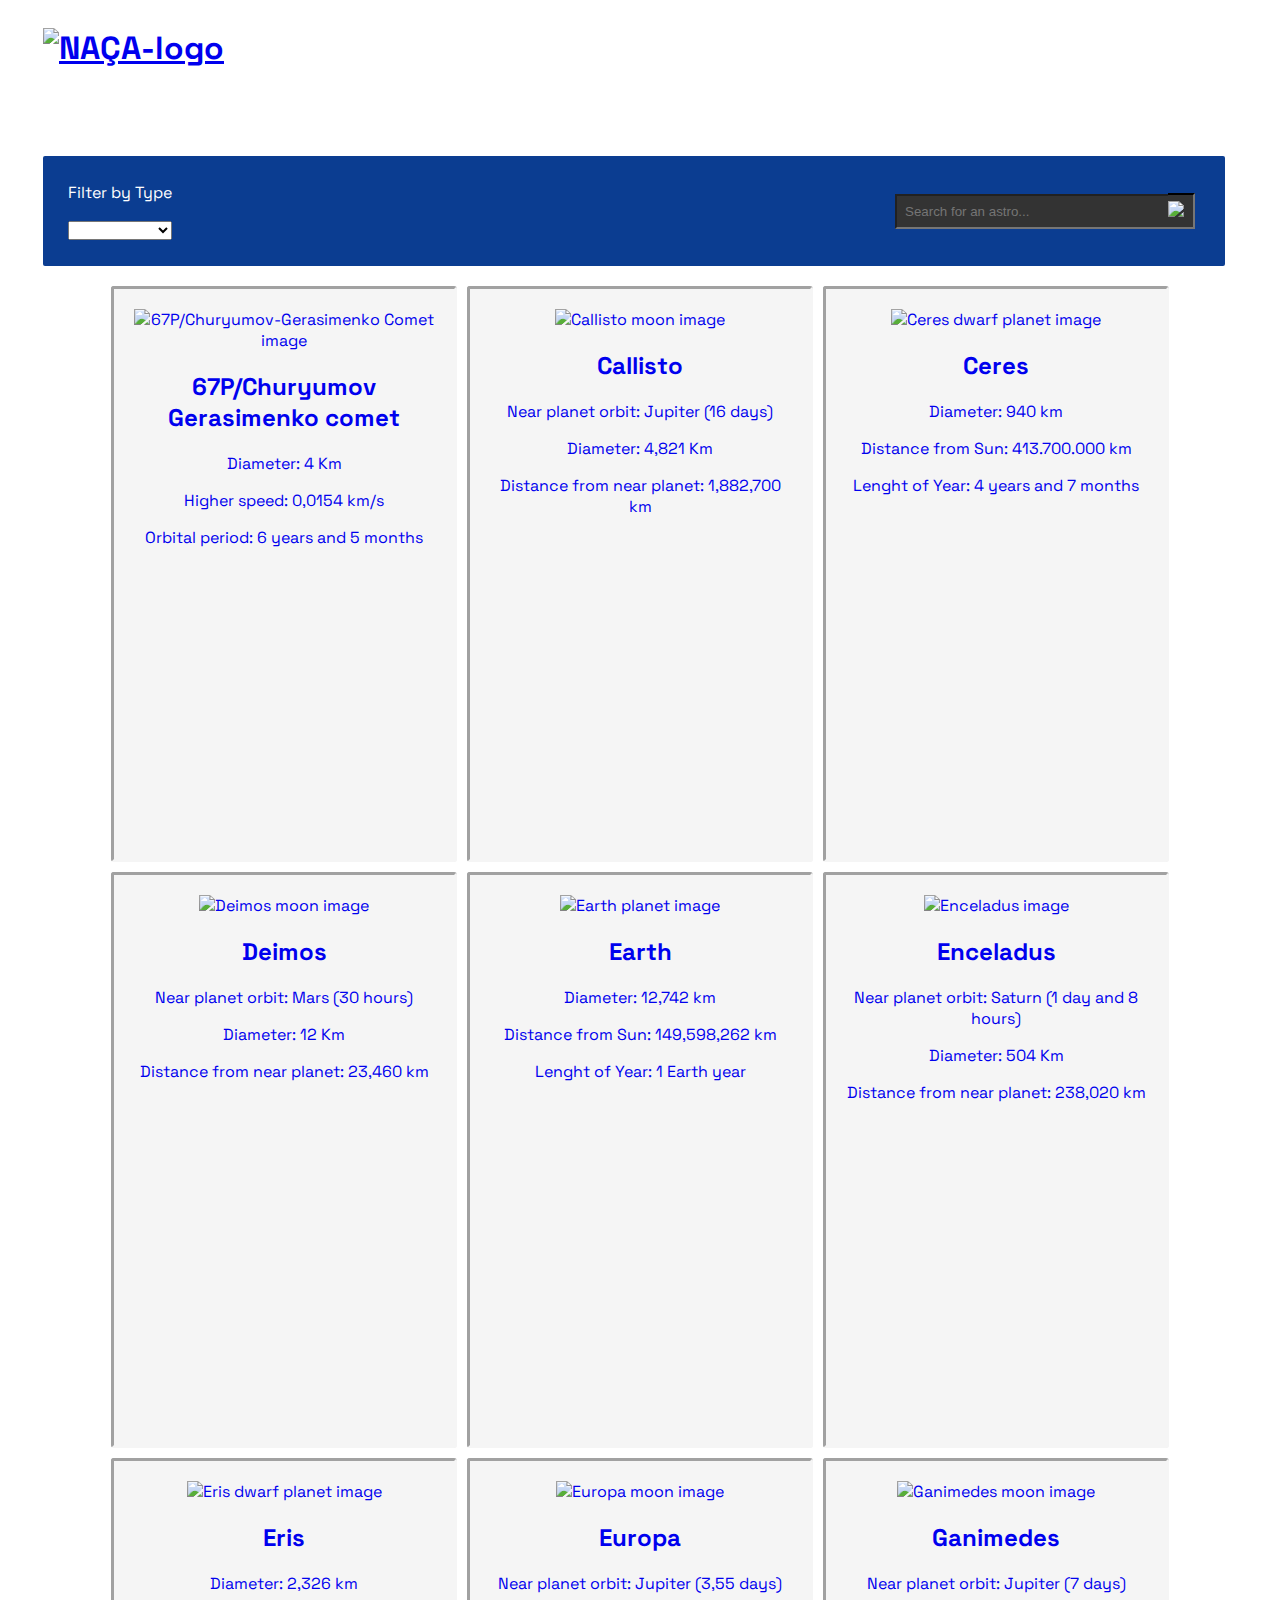
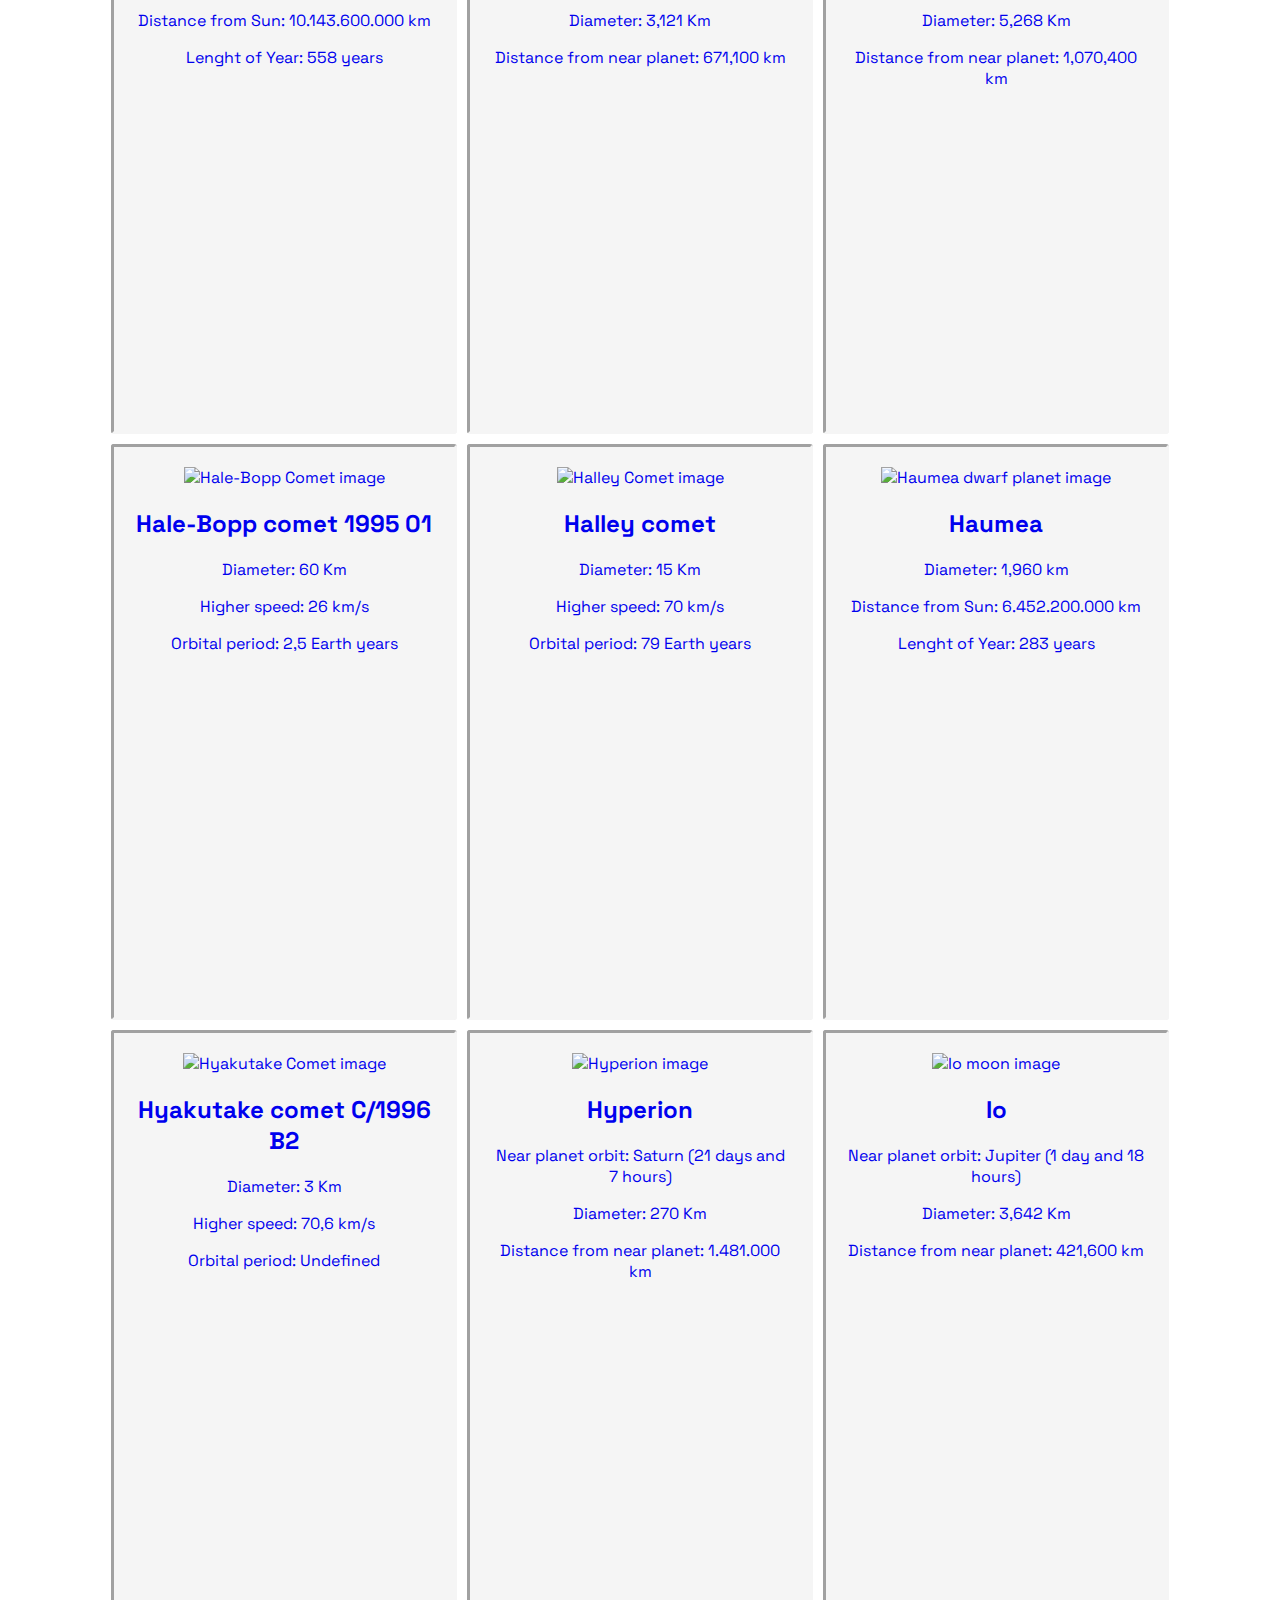
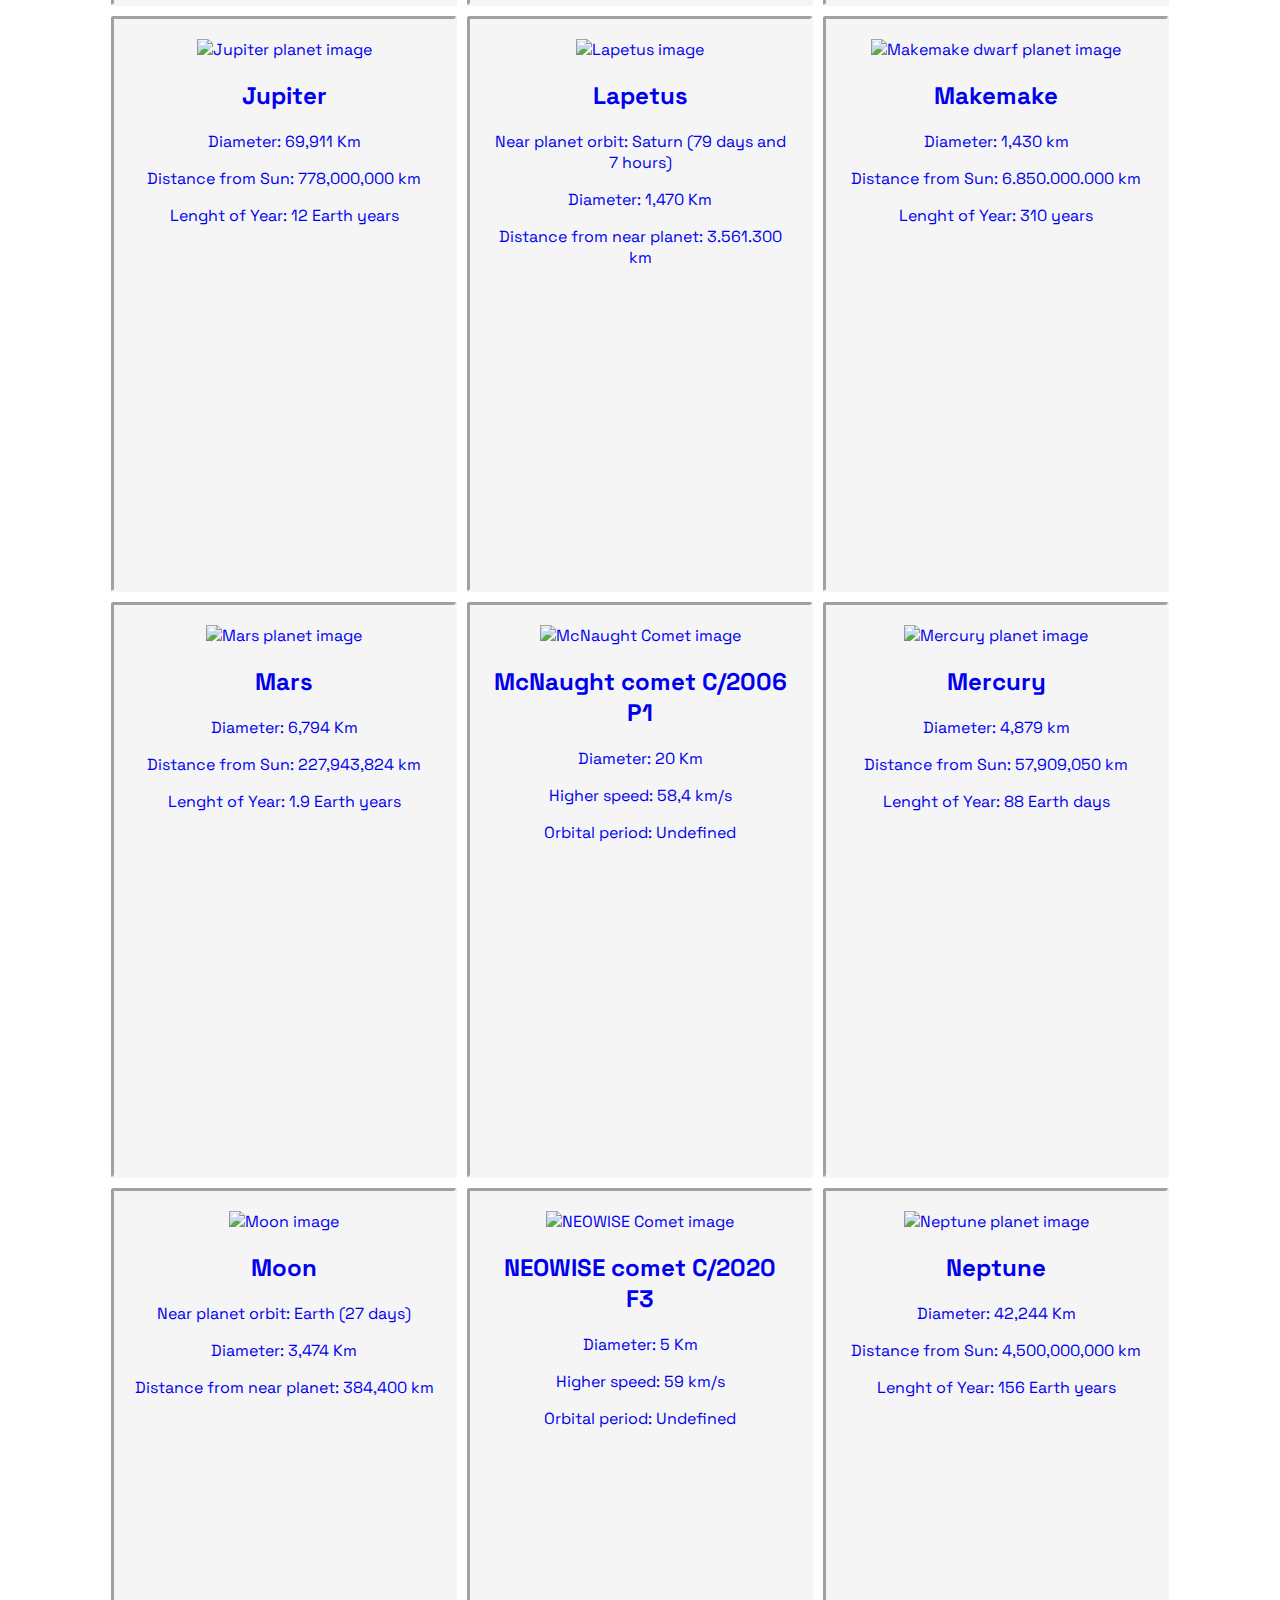
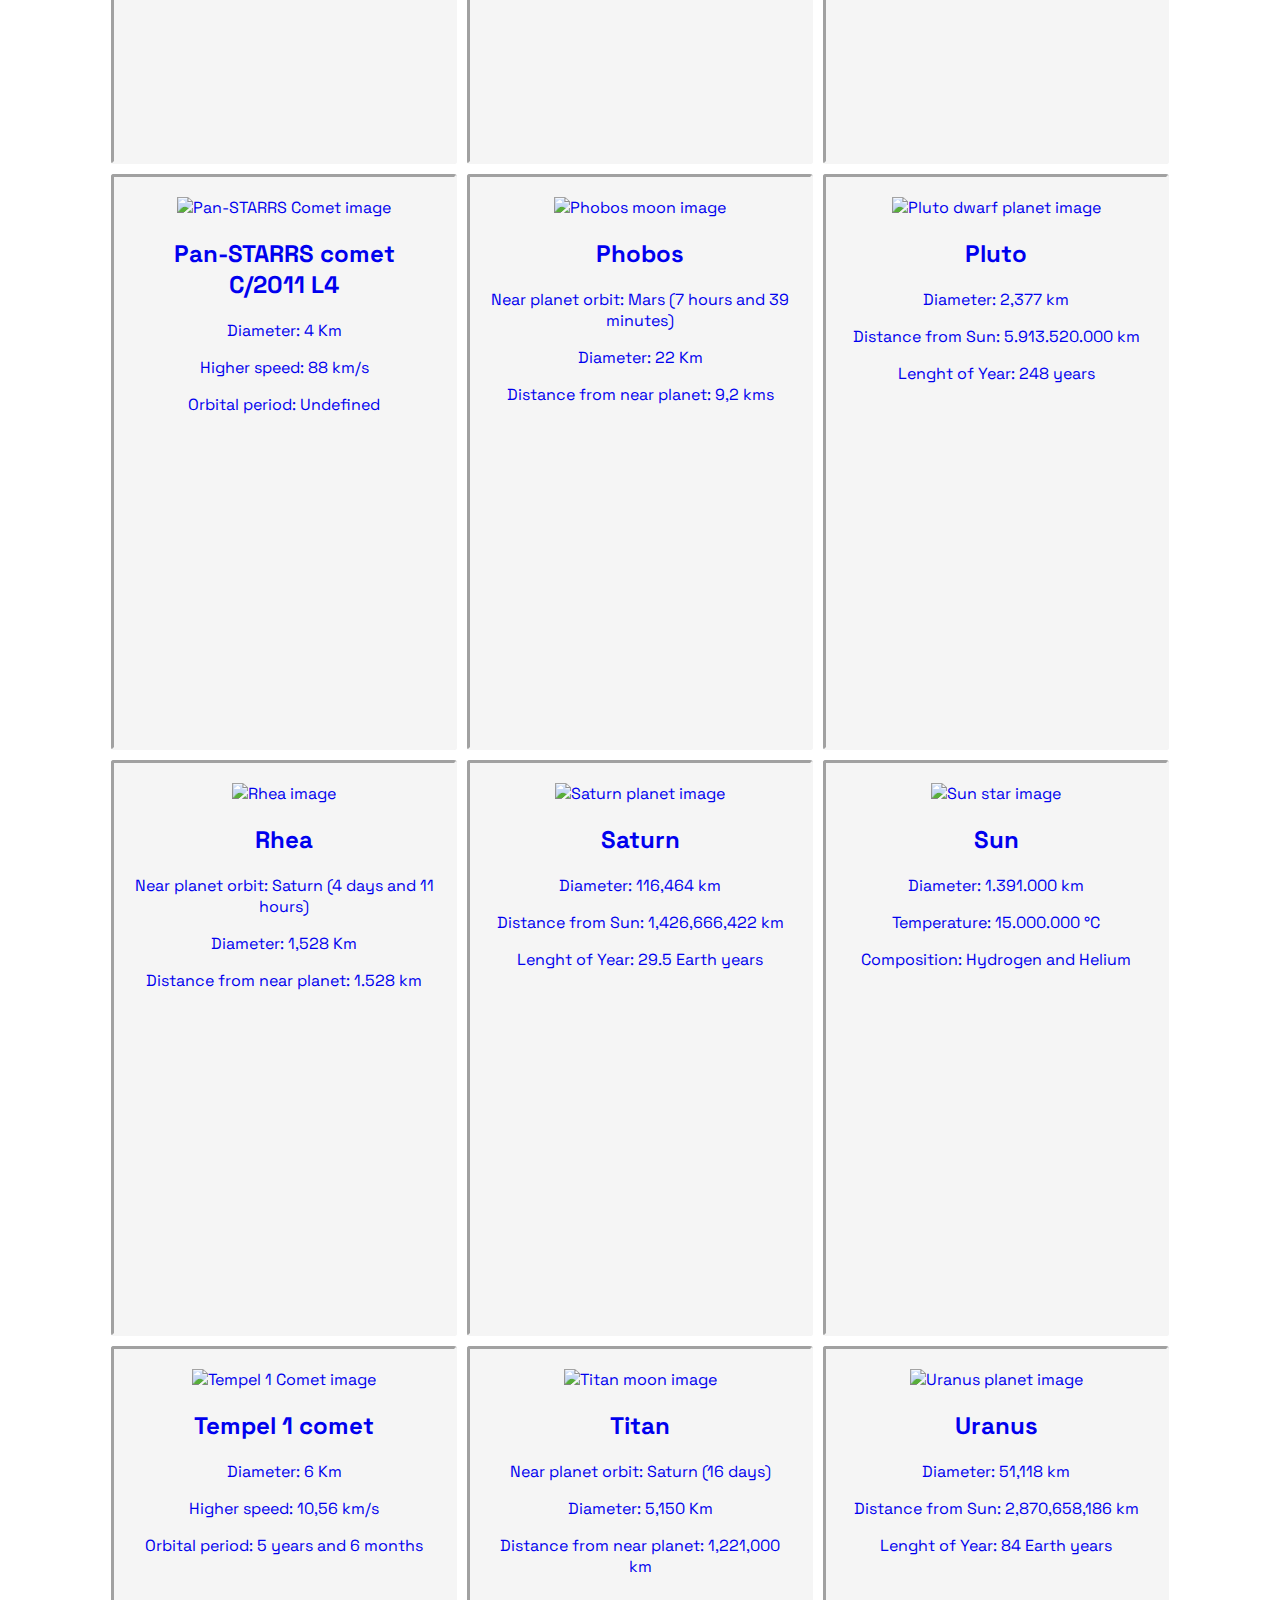
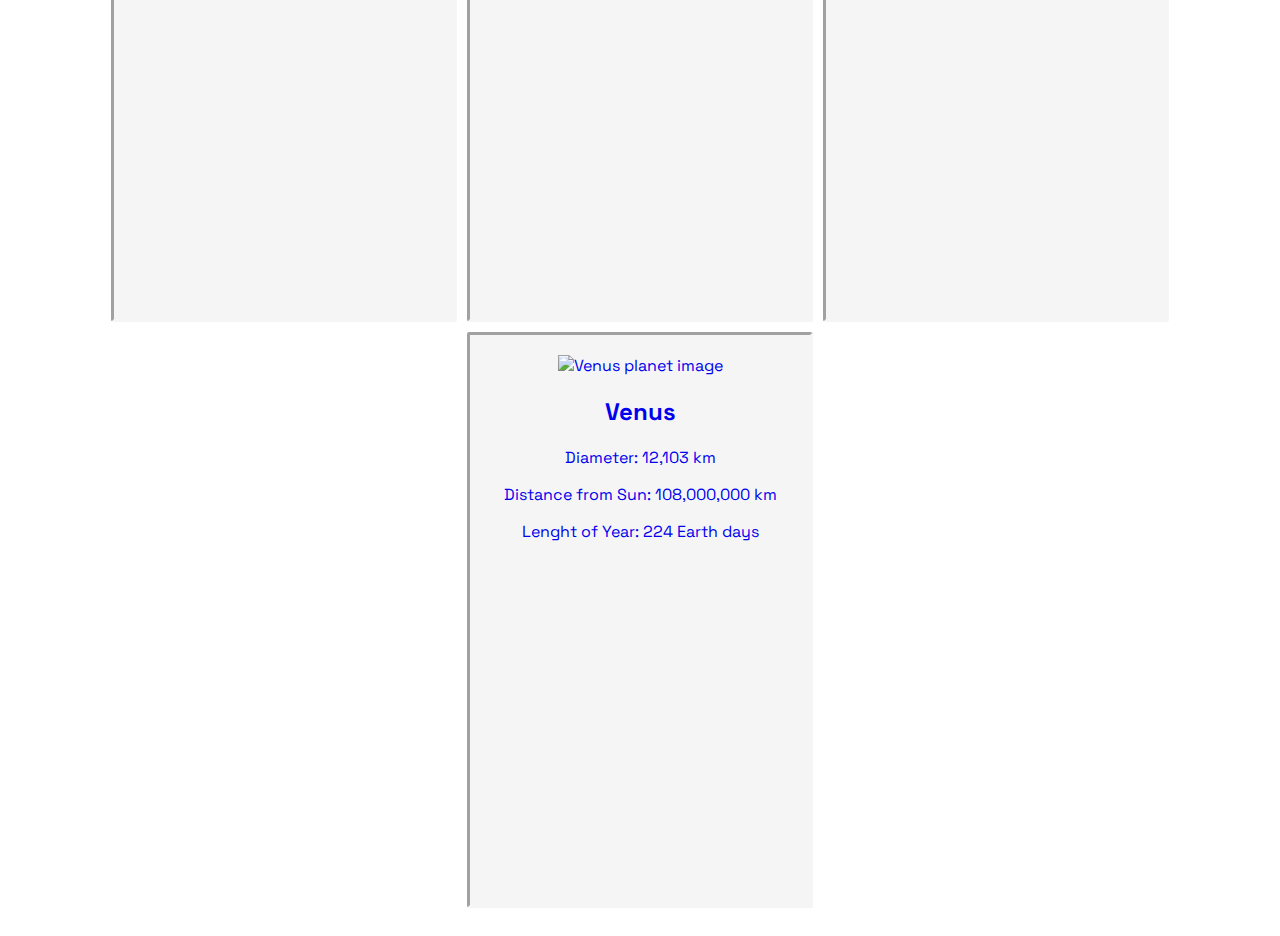
==== commit 58410c84: "a" ====
--- a/index.html
+++ b/index.html
@@ -199,26 +199,6 @@
 
                     <div class="astro-card-information" data-type="Moons">
                         <a href="https://mreldesign.github.io/N-Solar-System-Viewer/" target="_blank" style="text-decoration: none;">
-                        <img src="https://i.postimg.cc/CLWkx6Fn/astro-card-fobos.jpg" border="0" alt="Fobos moon image"/>
-                        <h2 class="astro-card-name">Fobos</h2>
-                    
-                        <p>
-                            Near planet orbit: 
-                            <span>Mars (7 hours and 39 minutes)</span>
-                        </p>
-                        <p>
-                            Diameter: 
-                            <span>22 Km</span>
-                        </p>
-                        <p>
-                            Distance from near planet: 
-                            <span>9,2 kms</span>
-                        </p>
-                        </a>
-                    </div>
-
-                    <div class="astro-card-information" data-type="Moons">
-                        <a href="https://mreldesign.github.io/N-Solar-System-Viewer/" target="_blank" style="text-decoration: none;">
                         <img src="https://i.postimg.cc/fWFmF5qy/astro-card-ganimedes.jpg" border="0" alt="Ganimedes moon image"/>
                         <h2 class="astro-card-name">Ganimedes</h2>
                     
@@ -541,6 +521,26 @@
                         <p>
                             Orbital period: 
                             <span>Undefined</span>
+                        </p>
+                        </a>
+                    </div>
+
+                    <div class="astro-card-information" data-type="Moons">
+                        <a href="https://mreldesign.github.io/N-Solar-System-Viewer/" target="_blank" style="text-decoration: none;">
+                        <img src="https://i.postimg.cc/CLWkx6Fn/astro-card-fobos.jpg" border="0" alt="Phobos moon image"/>
+                        <h2 class="astro-card-name">Phobos</h2>
+                    
+                        <p>
+                            Near planet orbit: 
+                            <span>Mars (7 hours and 39 minutes)</span>
+                        </p>
+                        <p>
+                            Diameter: 
+                            <span>22 Km</span>
+                        </p>
+                        <p>
+                            Distance from near planet: 
+                            <span>9,2 kms</span>
                         </p>
                         </a>
                     </div>
